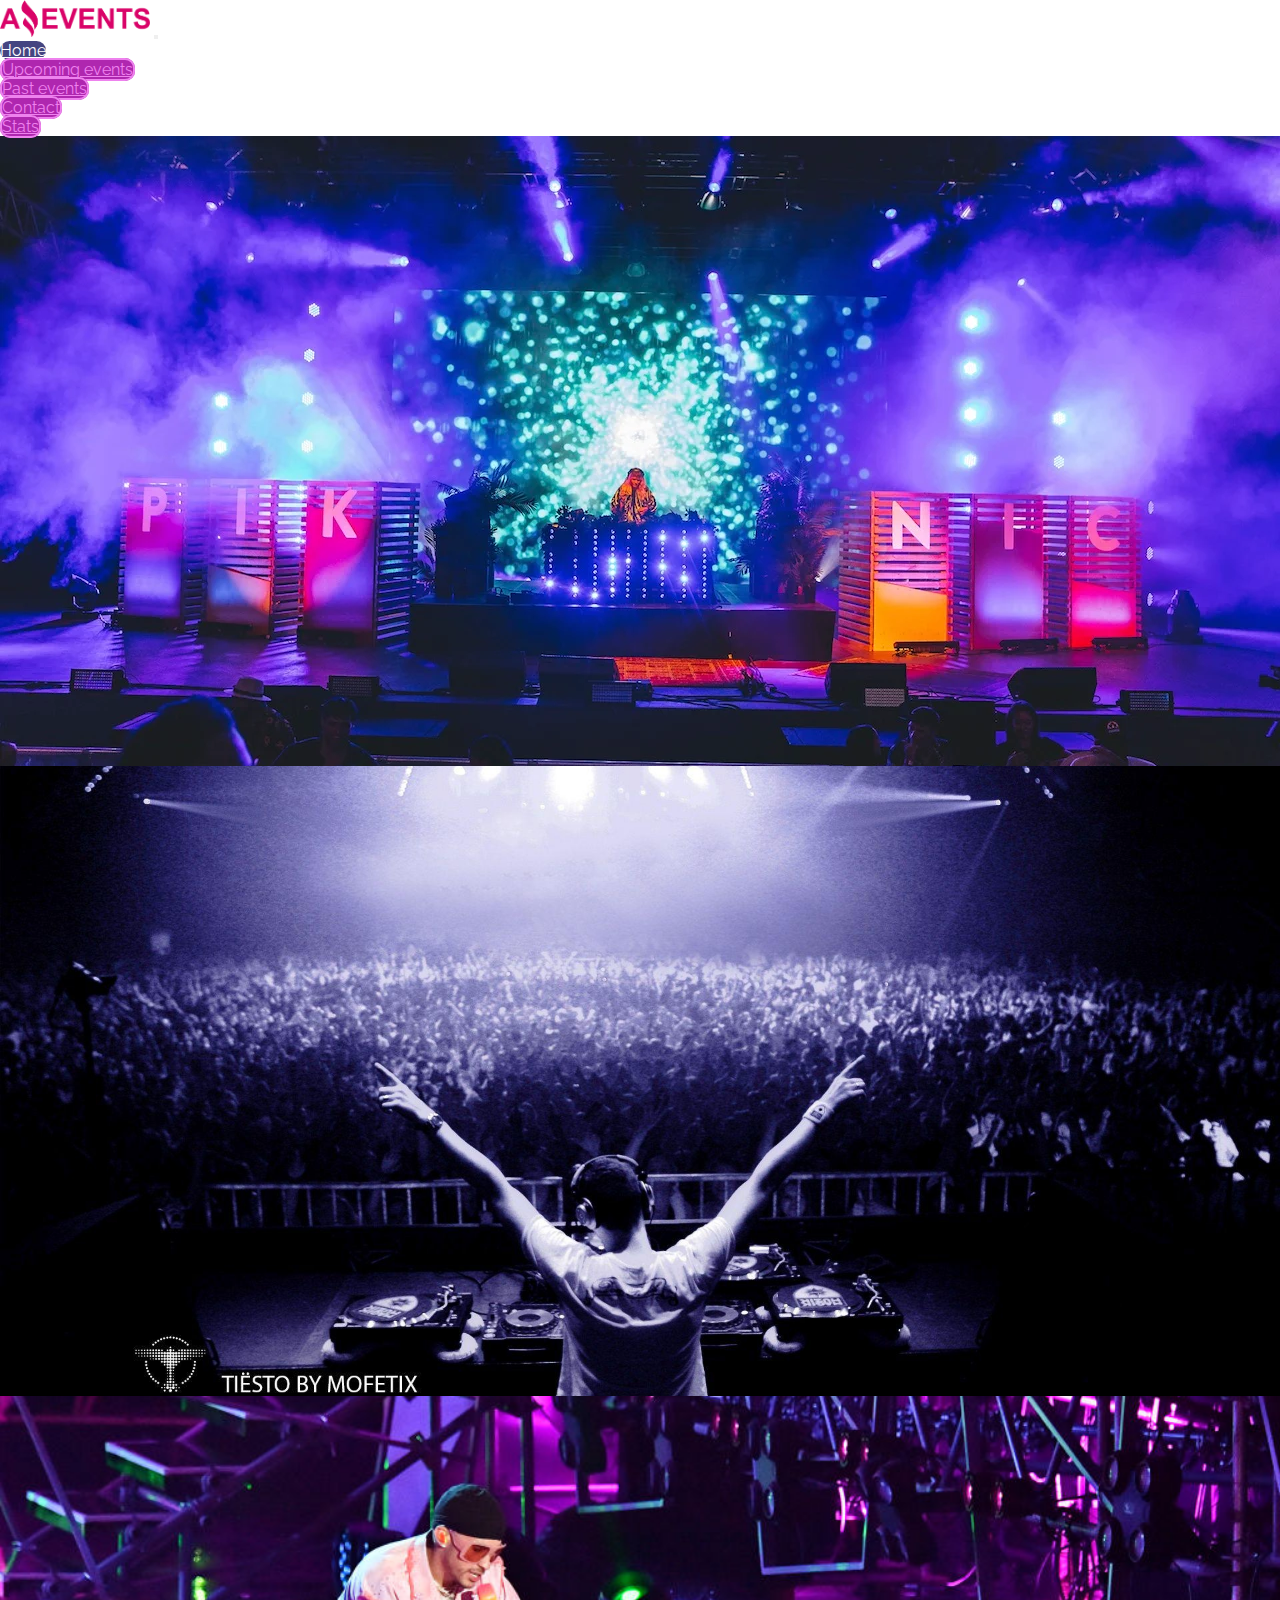
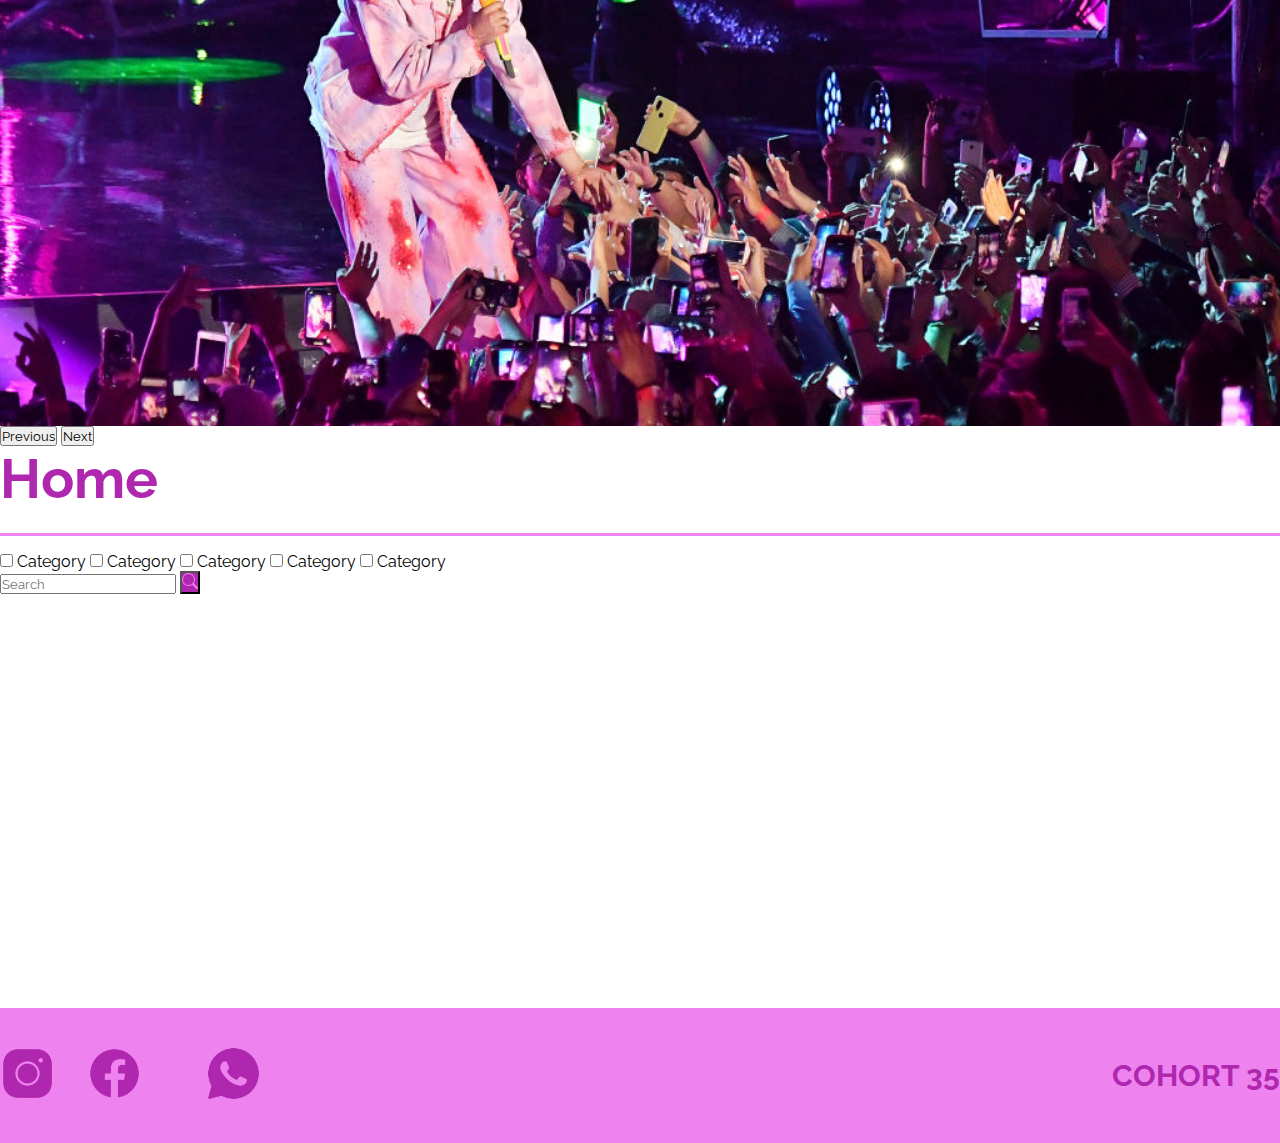
==== index.html @ c7b3ae2e "primercommit" ====
<!DOCTYPE html>
<html lang="en">

<head>
    <meta charset="UTF-8">
    <meta http-equiv="X-UA-Compatible" content="IE=edge">
    <meta name="viewport" content="width=device-width, initial-scale=1.0">
    <title>Amazing Events</title>
    <link rel="stylesheet" href="style.css">
    <link rel="shortcut icon" href="./recursos/logo.png" type="image/x-icon">

    <link href="https://cdn.jsdelivr.net/npm/bootstrap@5.2.1/dist/css/bootstrap.min.css" rel="stylesheet"
        integrity="sha384-iYQeCzEYFbKjA/T2uDLTpkwGzCiq6soy8tYaI1GyVh/UjpbCx/TYkiZhlZB6+fzT" crossorigin="anonymous">
    <link rel="preconnect" href="https://fonts.googleapis.com">
    <link rel="preconnect" href="https://fonts.gstatic.com" crossorigin>
    <link
        href="https://fonts.googleapis.com/css2?family=Raleway:ital,wght@0,100;0,200;0,300;0,400;0,500;0,600;0,700;0,800;0,900;1,100;1,200;1,300;1,400;1,500;1,600;1,700;1,800;1,900&display=swap"
        rel="stylesheet">
</head>
<!-------------------------------------EMPIEZA NAV --------------------------------------------------->

<body>
    <header>
        <nav class="navbar navbar-expand-lg p-0 ">
            <div class="colorfondonav container-fluid mt-3">
                <a class="navbar-brand" href="#"><img src="./recursos/logo.png" class="logo flex-grow-1"
                        alt="Logo de la pagina"></a>
                <button class="navbar-toggler" type="button" data-bs-toggle="collapse" data-bs-target="#navbarNav"
                    aria-controls="navbarNav" aria-expanded="false" aria-label="Toggle navigation">
                    <span class="navbar-toggler-icon"></span>
                </button>
                <div class="collapse navbar-collapse d-lg-flex justify-content-end" id="navbarNav">
                    <ul class="navbar-nav d-flex align-items-center">
                        <li class="nav-item px-3 fw-bold fs-5">
                            <a class="enlacenav homenav nav-link" aria-current="page" href="#">Home</a>
                        </li>
                        <li class="nav-item px-3 fw-bold fs-5">
                            <a class="enlacenav nav-link" aria-current="page" href="upcoming-events.html">Upcoming
                                events</a>
                        </li>
                        <li class="nav-item px-3 fw-bold fs-5">
                            <a class="enlacenav nav-link" aria-current="page" href="past-events.html">Past events</a>
                        </li>
                        <li class="nav-item px-3 fw-bold fs-5">
                            <a class="enlacenav nav-link" aria-current="page" href="contact.html">Contact</a>
                        </li>
                        <li class="nav-item px-3 fw-bold fs-5">
                            <a class="enlacenav nav-link" aria-current="page" href="stats.html">Stats</a>
                        </li>
                    </ul>
                </div>
            </div>
        </nav>
    </header>
    <!-------------------------------------EMPIEZA CAROUSEL --------------------------------------------------->
    <div id="carouselExampleControls" class="carousel slide" data-bs-ride="carousel">
        <div class="carousel-inner">
            <div id="primerafotocarou" class="carousel-item">
            </div>
            <div id="segundafotocarou" class="carousel-item">
            </div>
            <div id="tercerafotocarou" class="carousel-item active">
            </div>
        </div>
        <button class="carousel-control-prev" type="button" data-bs-target="#carouselExampleControls"
            data-bs-slide="prev">
            <span class="carousel-control-prev-icon" aria-hidden="true"></span>
            <span class="visually-hidden">Previous</span>
        </button>
        <button class="carousel-control-next" type="button" data-bs-target="#carouselExampleControls"
            data-bs-slide="next">
            <span class="carousel-control-next-icon" aria-hidden="true"></span>
            <span class="visually-hidden">Next</span>
        </button>
    </div>

    <main>
        <div class="titulo">
            <h2 class="text-center mt-4">Home</h2>
        </div>
        <div class="d-flex justify-content-evenly">
            <form>
                <input type="checkbox" name="checkbox">
                <label>Category</label>
                <input class="ms-4" type="checkbox" name="checkbox">
                <label>Category</label>
                <input class="ms-4" type="checkbox" name="checkbox">
                <label>Category</label>
                <input class="ms-4" type="checkbox" name="checkbox">
                <label>Category</label>
                <input class="ms-4" type="checkbox" name="checkbox">
                <label>Category</label>
            </form>
            <form class="d-flex">
                <input class="form-control me-2" type="search" placeholder="Search" aria-label="Search">
                <button class="btn colorboton" type="submit"><svg xmlns="http://www.w3.org/2000/svg" width="16"
                        height="16" fill="currentColor" class="bi bi-search" viewBox="0 0 16 16">
                        <path
                            d="M11.742 10.344a6.5 6.5 0 1 0-1.397 1.398h-.001c.03.04.062.078.098.115l3.85 3.85a1 1 0 0 0 1.415-1.414l-3.85-3.85a1.007 1.007 0 0 0-.115-.1zM12 6.5a5.5 5.5 0 1 1-11 0 5.5 5.5 0 0 1 11 0z" />
                    </svg></button>
            </form>
        </div>
        <!----------------------------------------EMPIEZA CARDS --------------------------------------------------->

        <div id="cartas-home" class=" containercards d-flex align-items-center justify-content-evenly mt-5 mb-5">


        </div>
    </main>
    <footer>
        <div class="redessociales d-flex justify-content-center align-items-center">
            <a href=""><img src="./recursos/logoig (1).png" class="logosredessociales" alt="Logo de instagram"></a>
            <a href=""><img src="./recursos/loguitofacebook.png" class="logosredessociales" alt="Logo de instagram"><a>
            <a href=""><img src="./recursos/logowsp.png" class="logosredessociales" alt="Logo de instagram"></a>
        </div>
        <div class="d-flex justify-content-center align-items-center">
            <p class="textofooter d-flex justify-content-center align-items-center me-5">COHORT 35</p>
        </div>
    </footer>
    <script src="https://cdn.jsdelivr.net/npm/bootstrap@5.2.1/dist/js/bootstrap.bundle.min.js"
        integrity="sha384-u1OknCvxWvY5kfmNBILK2hRnQC3Pr17a+RTT6rIHI7NnikvbZlHgTPOOmMi466C8"
        crossorigin="anonymous"></script>
    <script src="./events.js"></script>
    <script src="./main.js"></script>
</body>


</html>
---- style.css ----
* {
    margin: 0;
    padding: 0;
    box-sizing: border-box;
    font-family: 'Raleway', sans-serif; 
}

.card-title {
    font-weight: bolder;
    text-decoration: underline;
}

h2 {
    color: rgb(175, 39, 175);
    font-weight: bold !important;
    font-size: 55px !important;
}

main {
    min-height: 62.5vh; 
    width: 100%;  
}

.logo {
    width: 150px;
}

header {
    min-height: 15vh;
}
.enlacenav {
    background-color: rgb(175, 39, 175);
    color: violet!important;
    border: solid 2px violet;
    border-radius: 10px;
}

.enlacenav:hover {
    background-color: rgb(82, 7, 82);
    transition-duration: 350ms;
    color: white !important;
}

.homenav {
    background-color: rgb(69, 69, 129);
    color: white !important;
    border: none;
}


.card {
    width: 400px;
    height: 400px;
}

.card:hover {
    transform: scale(1.03);
    transition-duration: 280ms;
    box-shadow: rgba(0, 0, 0, 0.35) 0px 5px 15px;
}

.card img {
    width: 100%;
    height: 200px;
}

.containercards {
    display: flex;
    flex-wrap: wrap;
}

.boton {
    background-color: rgb(175, 39, 175) !important;
    color: violet !important;
    border: 0 !important;
}

.boton:hover {
    background-color: rgb(69, 69, 129) !important;
    color: white !important;
}

.carousel-item {
    height: 70vh;
}

#primerafotocarou {
    background-size: cover;
    background-image: url(./recursos/img-para-carousel3.jpg);
    background-position: center;
    background-repeat: no-repeat;
    object-fit: contain;
}

#segundafotocarou {
    background-image: url(./recursos/carousel-dj.jpg);
    background-size: cover;
    background-position: center;
    background-repeat: no-repeat;
    object-fit: contain;
}

#tercerafotocarou {
    background-image: url(./recursos/img-carousel.jpeg);
    background-size: cover;
    background-position: center;
    background-repeat: no-repeat;
    object-fit: contain;
}

.titulo {
    height: 10vh;
    width: 100%;
    border-bottom: 3px solid violet;
    margin-bottom: 16px;
}

footer {
    width: 100%;
    height: 15vh;
    background-color: violet;
    display: flex;
    align-items: center;
    justify-content: space-between;
}

.logosredessociales {
    width: 55px;
}

.colorboton {
    background-color: rgb(175, 39, 175) !important;
    color: violet !important;    
}

.textofooter {
    font-size: 30px; 
    color: rgb(175, 39, 175);
    font-weight: bold;
} 

.redessociales {
    display: flex;
    align-items: flex-start;
    justify-items: flex-start;
    gap: 32px;
}

.tamañoform {
    width: 350px;
}

.formulariomensaje {
    width: 350px;
    height: 60px;
}

table{
    border: solid 2px black;
    width: 150vh;
}

table tbody tr td {
    border: solid 1px black;
}

.segundacategoria {
    background-color: lightcoral !important;
}

.formularioboton {   
    background-color: rgb(175, 39, 175);
    color: violet;
    border-radius: 50px;
    font-size: 20px;
    font-weight: bold;
}

.formularios {
    font-weight: bold;
}

/* <--------------------------------------------DETAILS-------------------------------------------------------------> */

.containercard1 {
    background-color: rgb(226, 189, 195);
    border: 3px solid purple;
    border-radius: 10px;
    width: 70%;
    display: flex;
    height: 60vh;
    align-items: center;
    justify-items: center;
    text-align: center;
}

.maindos {
    min-height: 62.5vh; 
    display: flex;
    flex-wrap: wrap;
    align-items: center;
    justify-content: center;
    min-height: 70vh;
}

.imagencine  {
    width: 50%;
}

.parrafoytitulo {
    width: 50%;
    margin: 16px;
    font-size: 25px;
}

.tamañoimg {
    width: 425px;
    height: 250px;
    object-fit: cover;
    display: flex;
    margin: 16px;
    border-radius: 25px;
}

.subtitulocards {
    font-weight: bold;
    font-size: 75px !important;
}

@media screen and (max-width: 768px) {
    .logo {
        width: 130px;
    }

    form{
        text-align: center;
        flex-wrap: wrap;
        margin-left: 18px;
    }
    .colorboton {
    margin-right: 32px;
    }
    .card {
        width: 280px;
        height: 280px;
    }
    table {
        width: 70vh;
    }

    .containercard1 {
        border-radius: 10px;
        width: 65%;
        height: 50vh;
    }

    .tamañoimg {
        width: 220px;
        height: 190px;
}
.subtitulocards {
    font-weight: bold;
    font-size: 30px !important;
}
.parrafoytitulo {
    font-size: 16px;
}
}
@media screen and (max-width: 425px) {
    .logo {
        width: 85px;
    }

    .card {
        gap:2rem;
        flex-wrap: wrap;
        width: 250px;
        height: 190px;
    }
    footer {
        text-align: center;
    }
    .textofooter {
        font-size: 20px;
    }
    .logosredessociales {
        width: 35px;
        margin-left: 16px;
    }
    table {
        width: 45vh;
    }
    th td {
        font-size: 10px;
    }
    .containercard1 {
        margin-bottom: 20px;
        flex-direction: column;
        align-items: center;
        border-radius: 10px;
        width: 50%;
        height: 70vh;
    }

    .tamañoimg {
        margin-left: -10px;
        width: 130px;
        height: 110px;
}
.subtitulocards {
    text-align: center;
    font-weight: bold;
    font-size: 16px !important;
}
.parrafoytitulo {
    font-size: 12px;
}
}
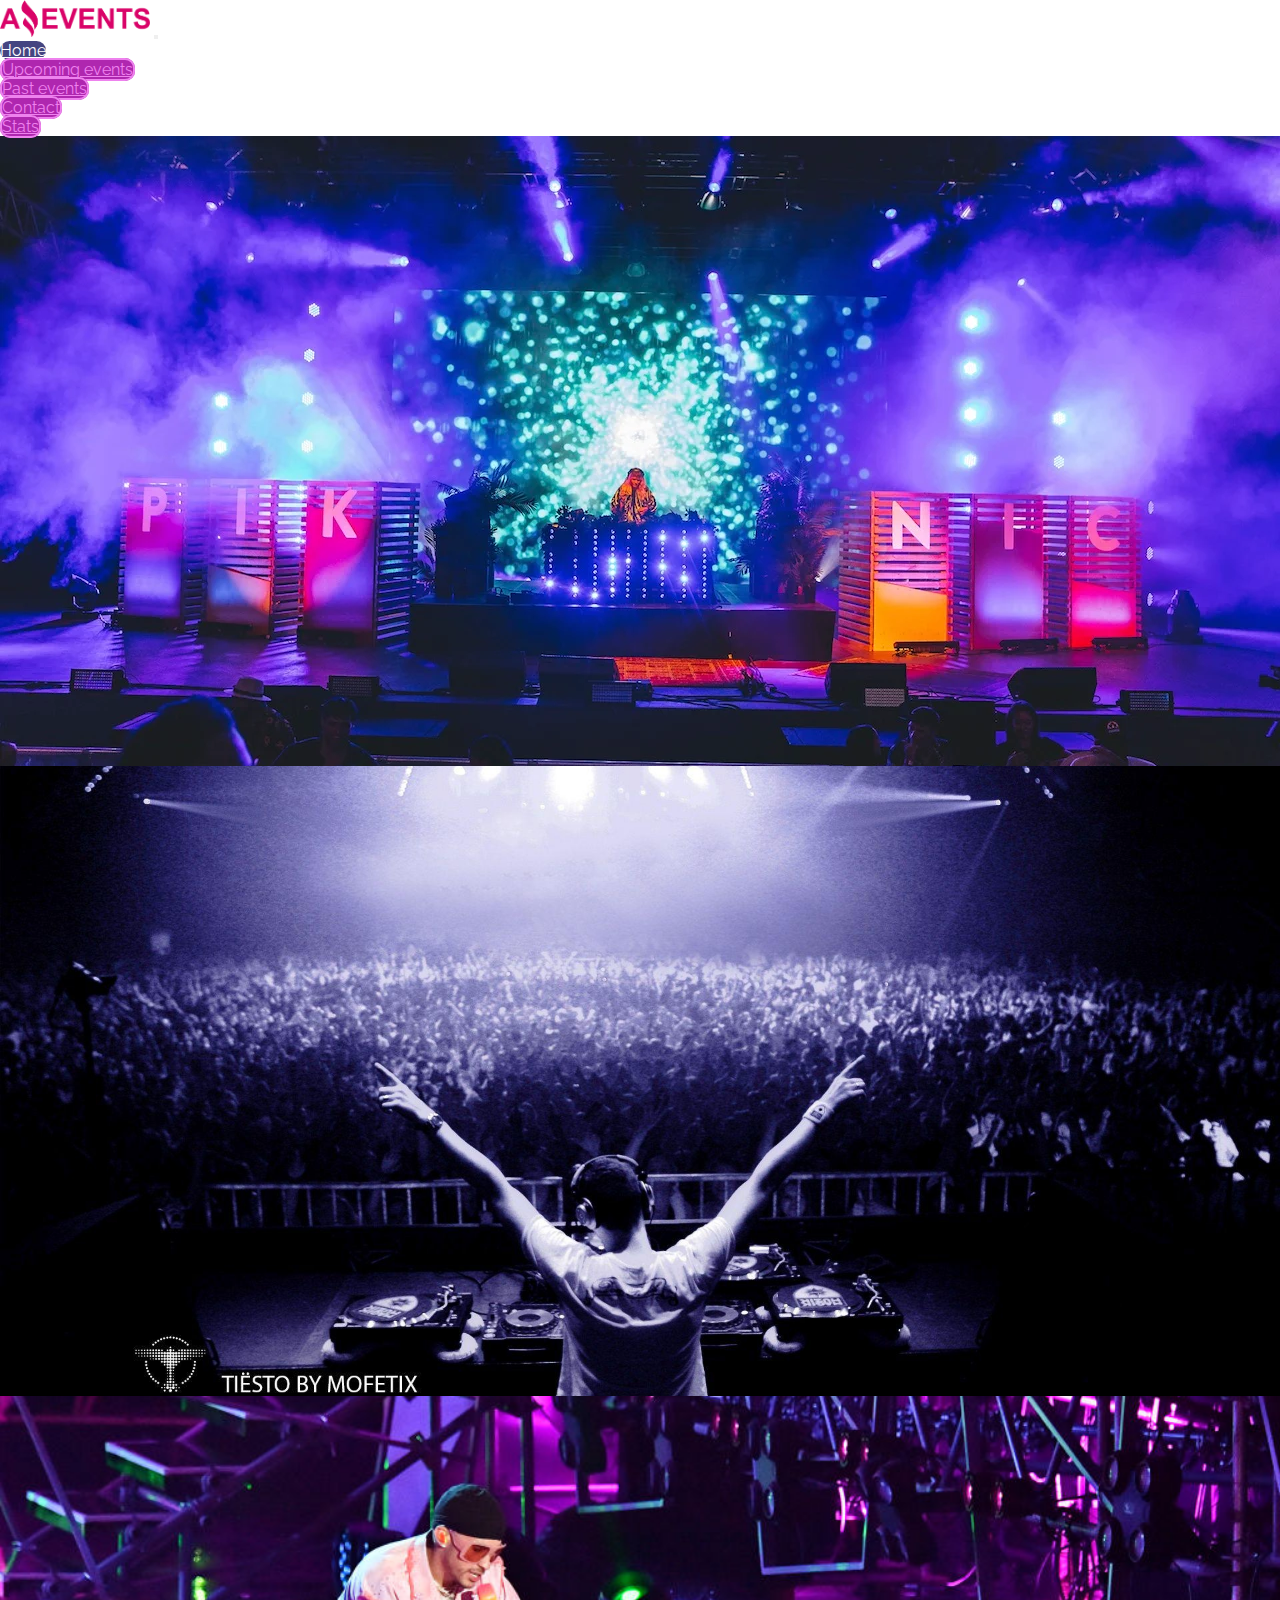
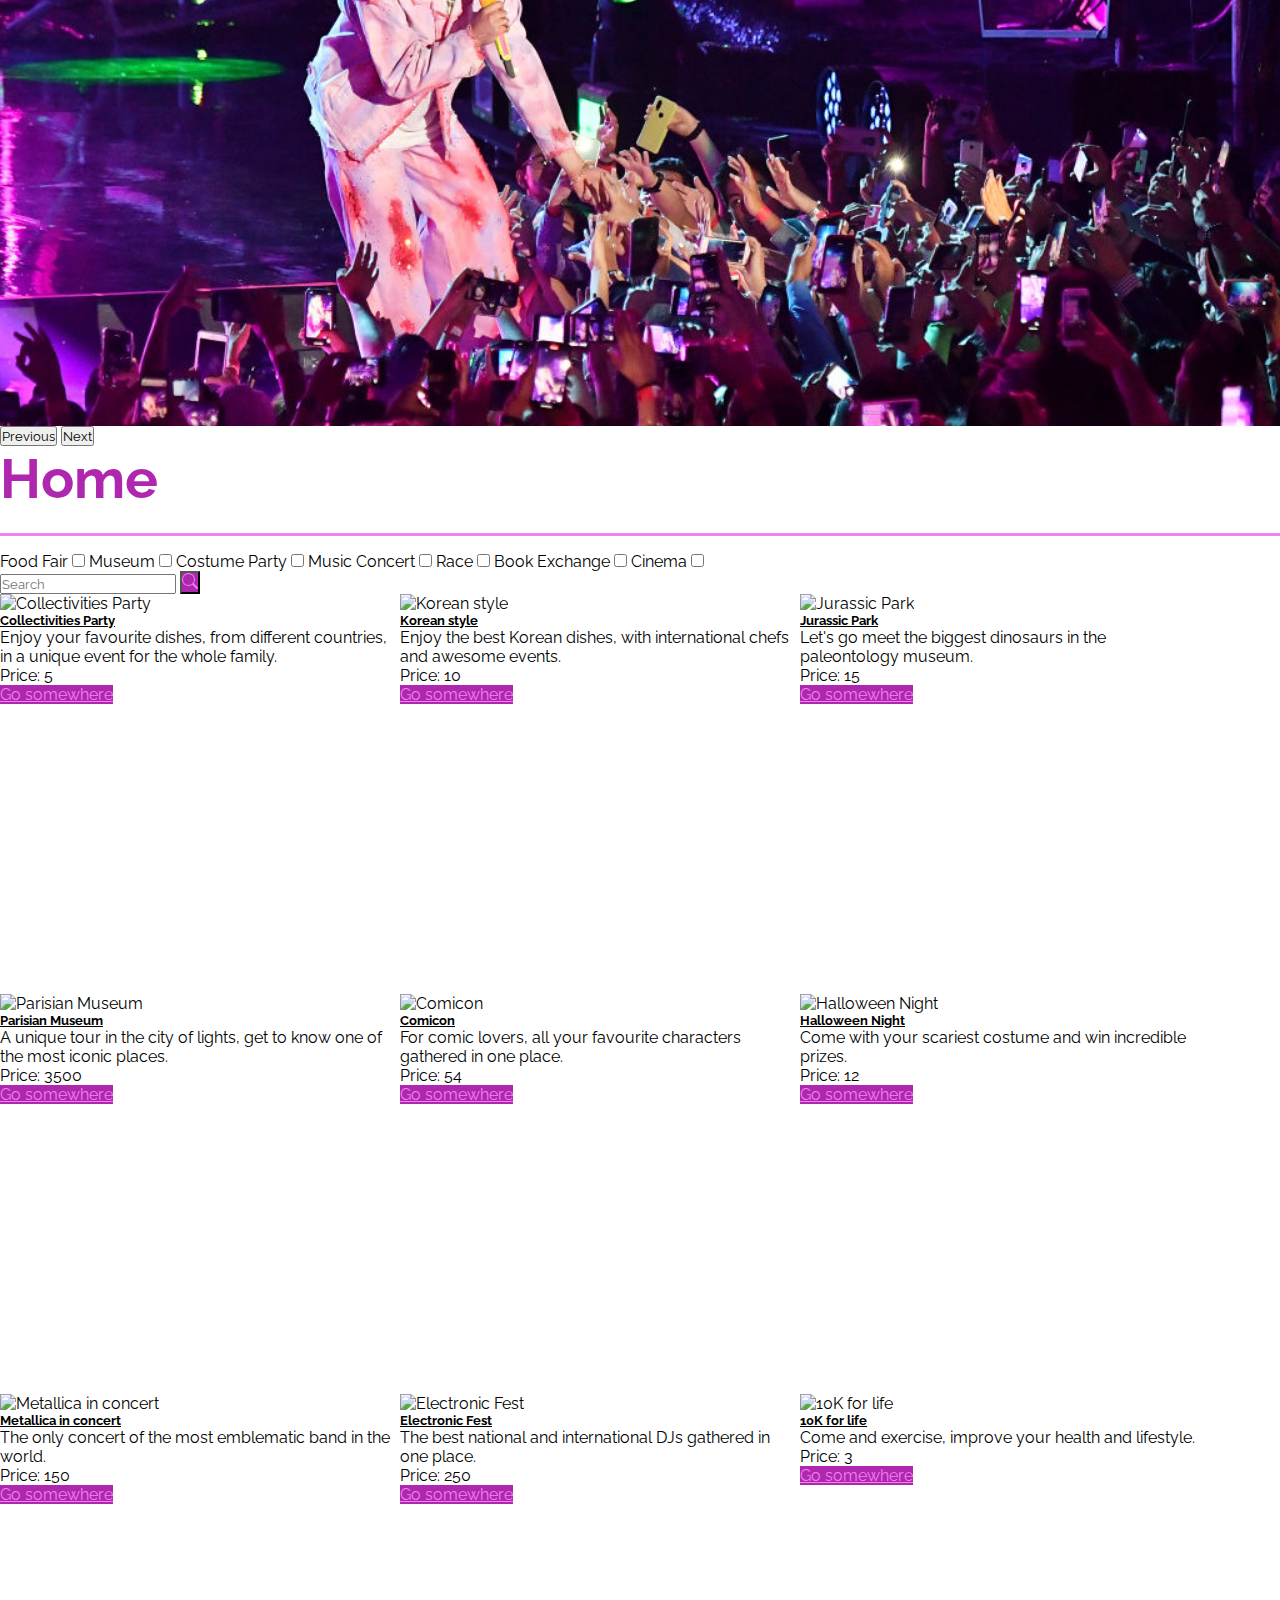
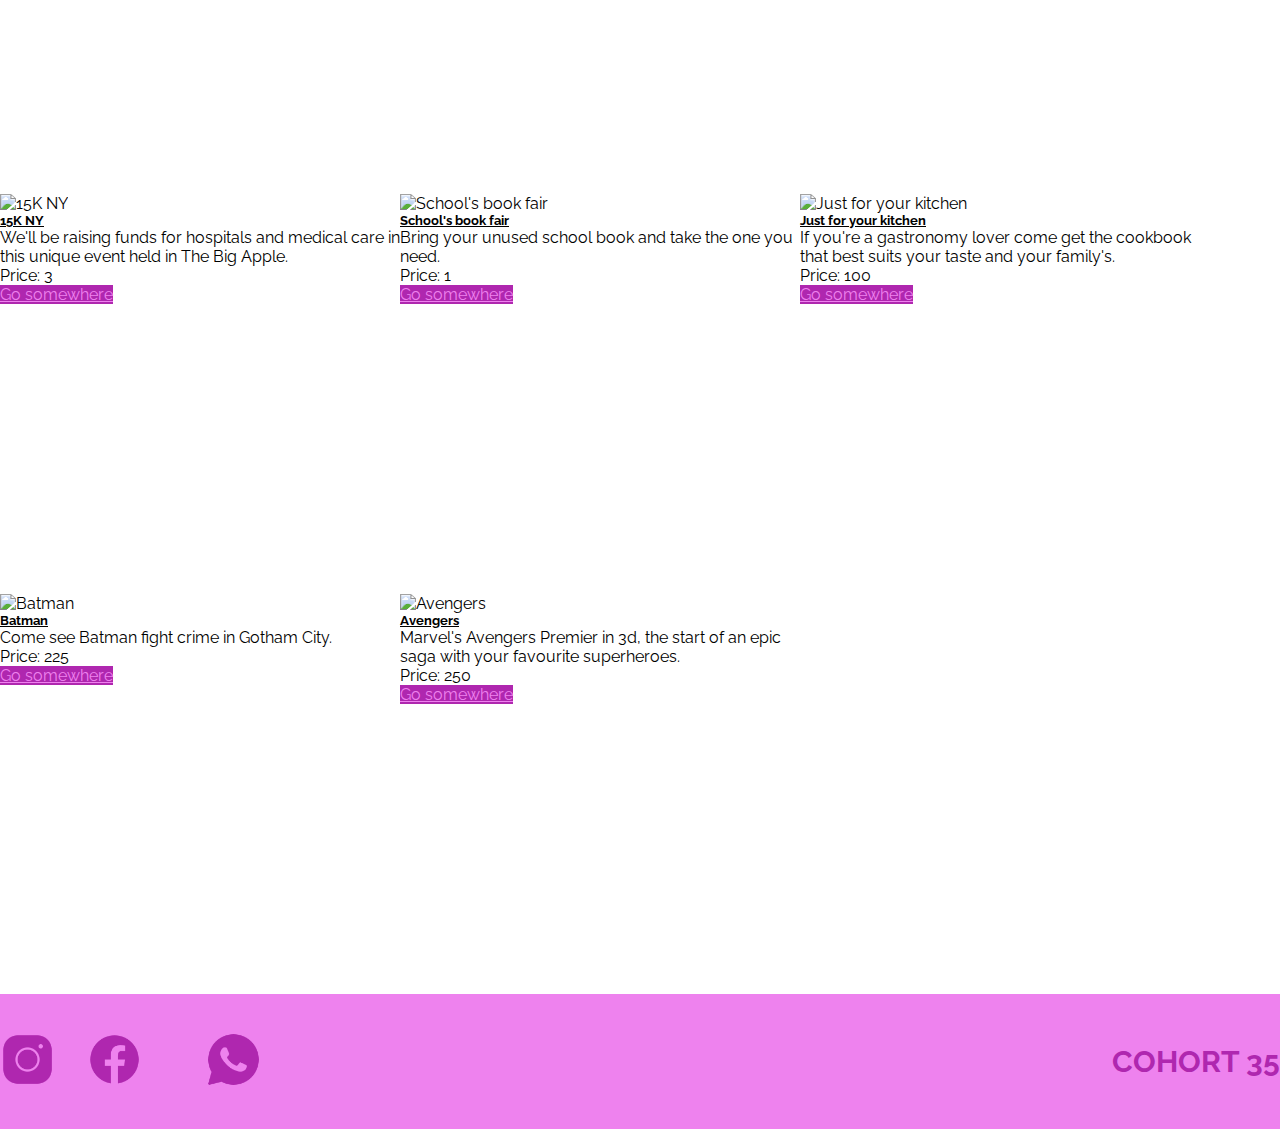
==== commit 4883592d: "filtrarcheckbox" ====
--- a/index.html
+++ b/index.html
@@ -79,17 +79,7 @@
             <h2 class="text-center mt-4">Home</h2>
         </div>
         <div class="d-flex justify-content-evenly">
-            <form>
-                <input type="checkbox" name="checkbox">
-                <label>Category</label>
-                <input class="ms-4" type="checkbox" name="checkbox">
-                <label>Category</label>
-                <input class="ms-4" type="checkbox" name="checkbox">
-                <label>Category</label>
-                <input class="ms-4" type="checkbox" name="checkbox">
-                <label>Category</label>
-                <input class="ms-4" type="checkbox" name="checkbox">
-                <label>Category</label>
+            <form id="checkboxDeForm" class="checkboxmedia">
             </form>
             <form class="d-flex">
                 <input class="form-control me-2" type="search" placeholder="Search" aria-label="Search">
--- a/style.css
+++ b/style.css
@@ -148,6 +148,8 @@
 
 .tamañoform {
     width: 350px;
+    border: solid 3px;
+    border-color: rgb(175, 39, 175) !important;
 }
 
 .formulariomensaje {
@@ -164,9 +166,14 @@
     border: solid 1px black;
 }
 
+.tablastr {
+    background-color: rgb(175, 39, 175);
+}
+
 .segundacategoria {
-    background-color: lightcoral !important;
-}
+    background-color: violet !important;
+}
+
 
 .formularioboton {   
     background-color: rgb(175, 39, 175);
@@ -227,7 +234,14 @@
     font-size: 75px !important;
 }
 
+@media screen and (max-width: 748px){
+    .checkboxmedia {
+        display: none;
+    }
+}
+
 @media screen and (max-width: 768px) {
+
     .logo {
         width: 130px;
     }
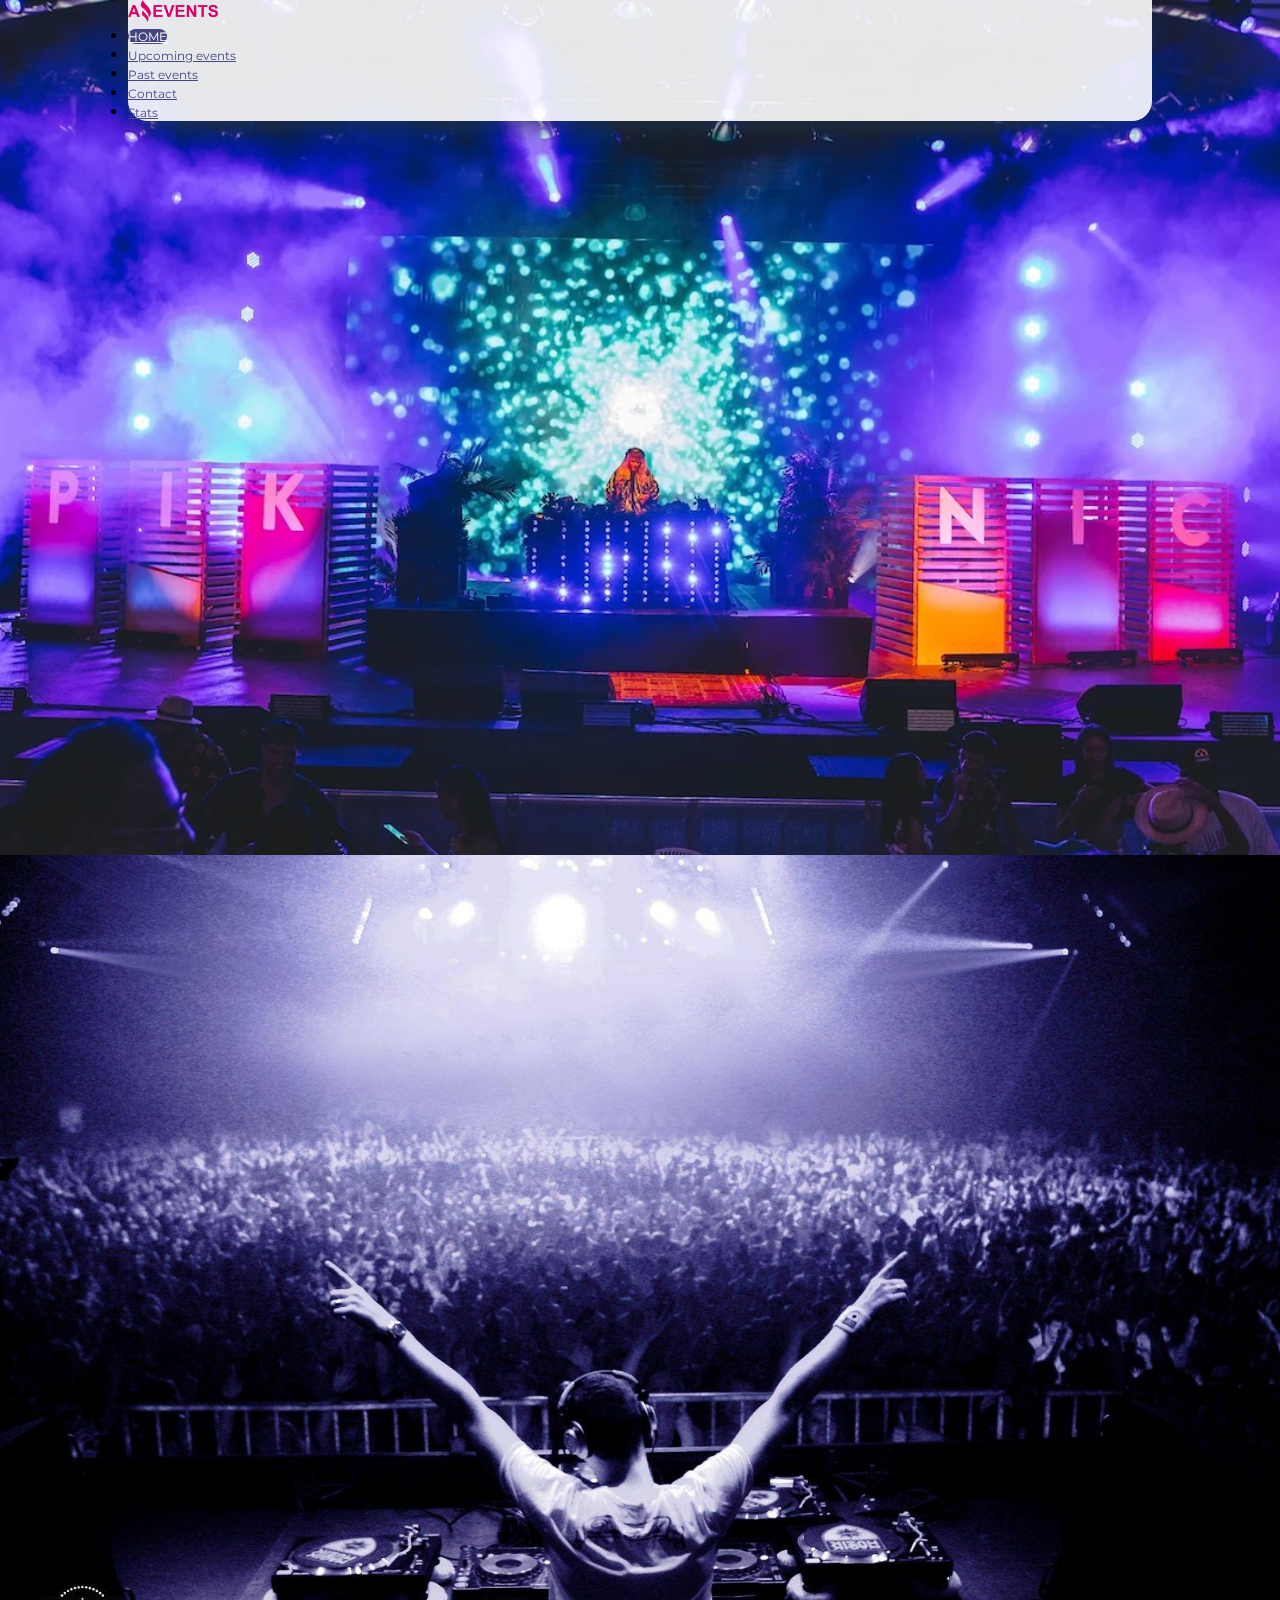
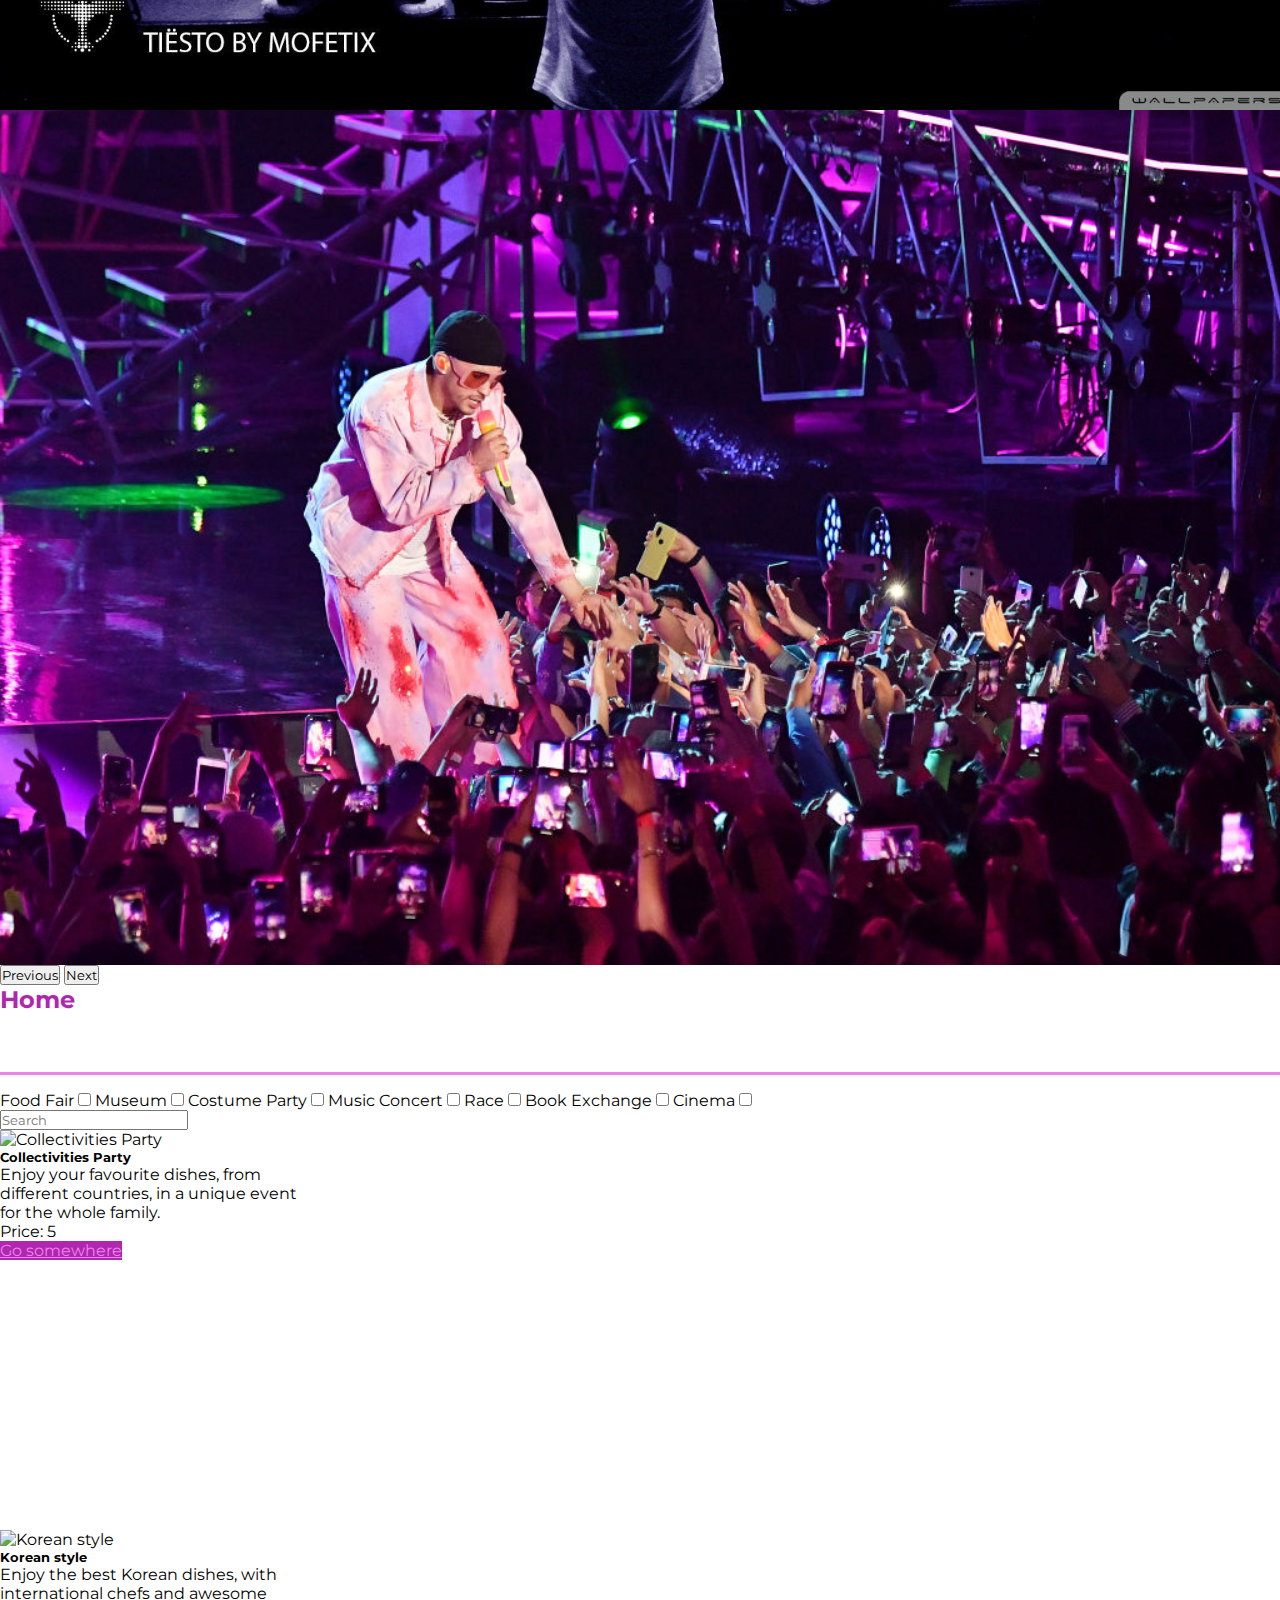
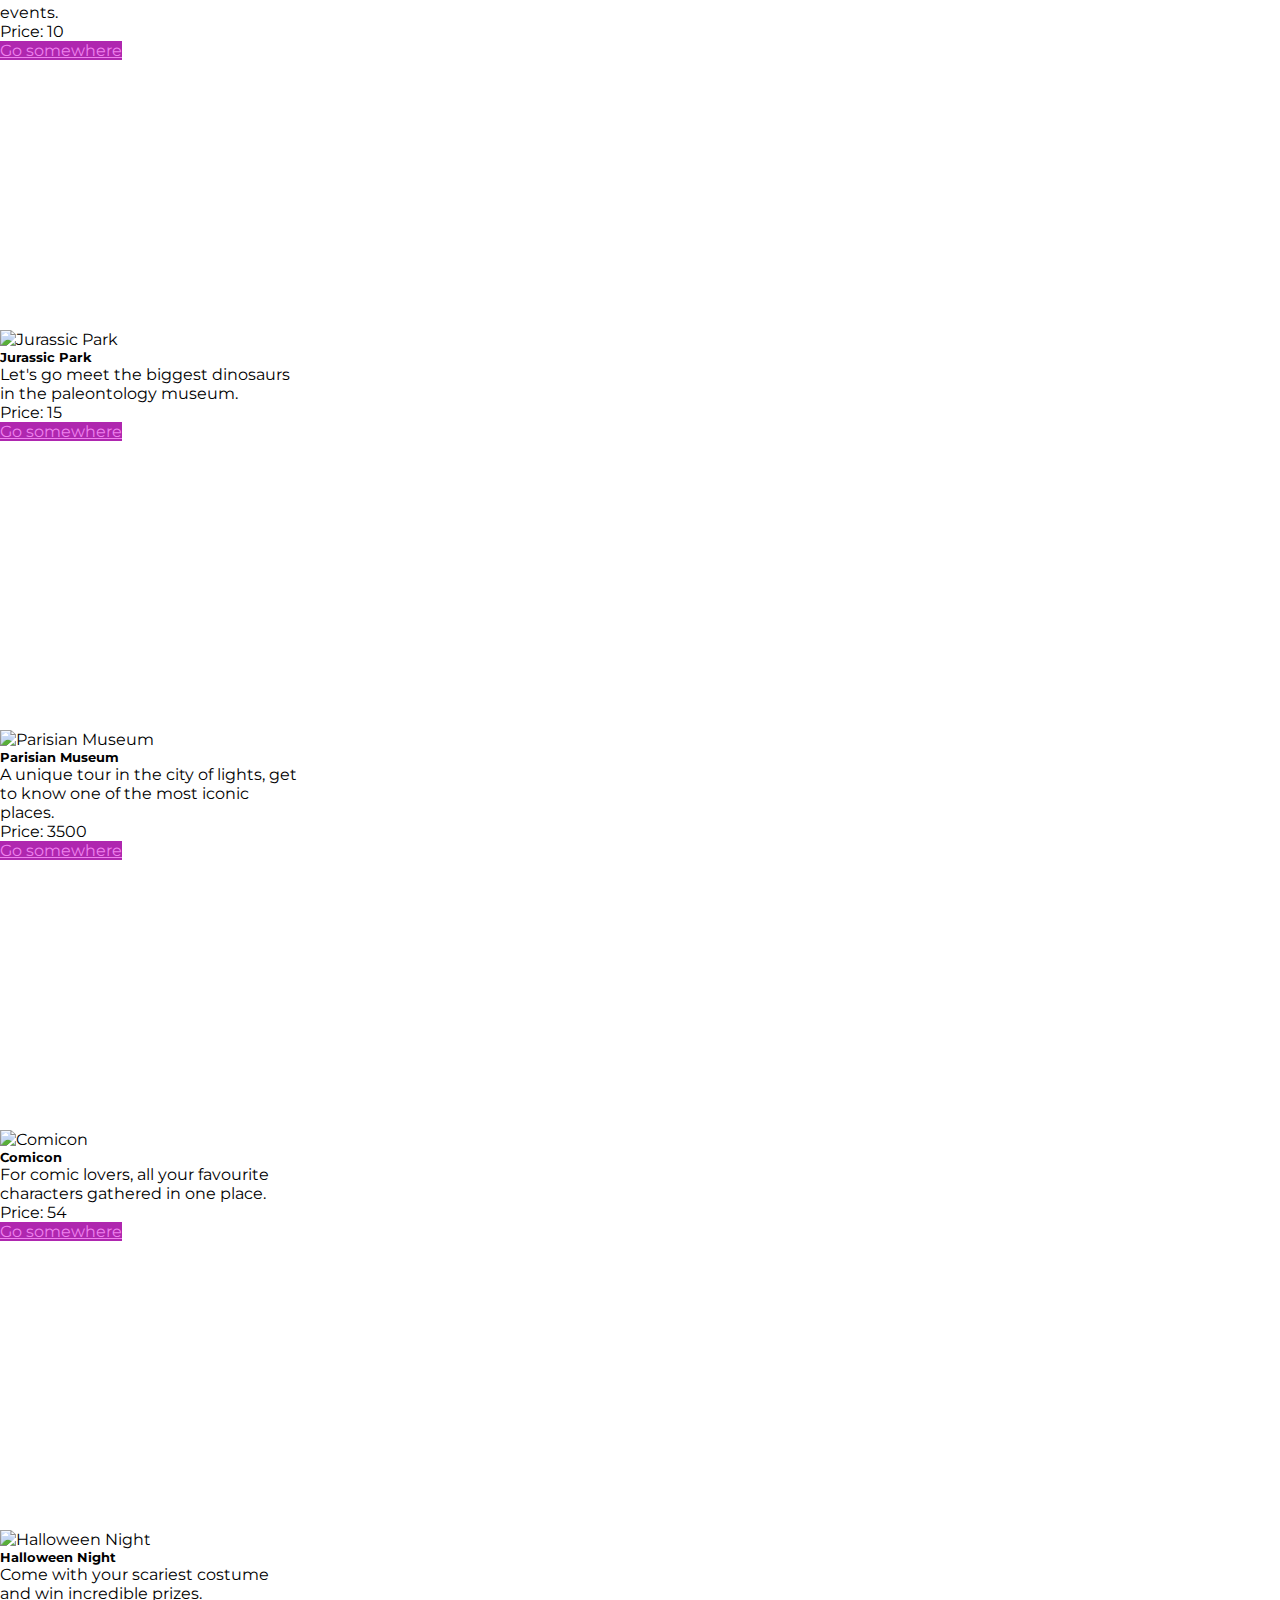
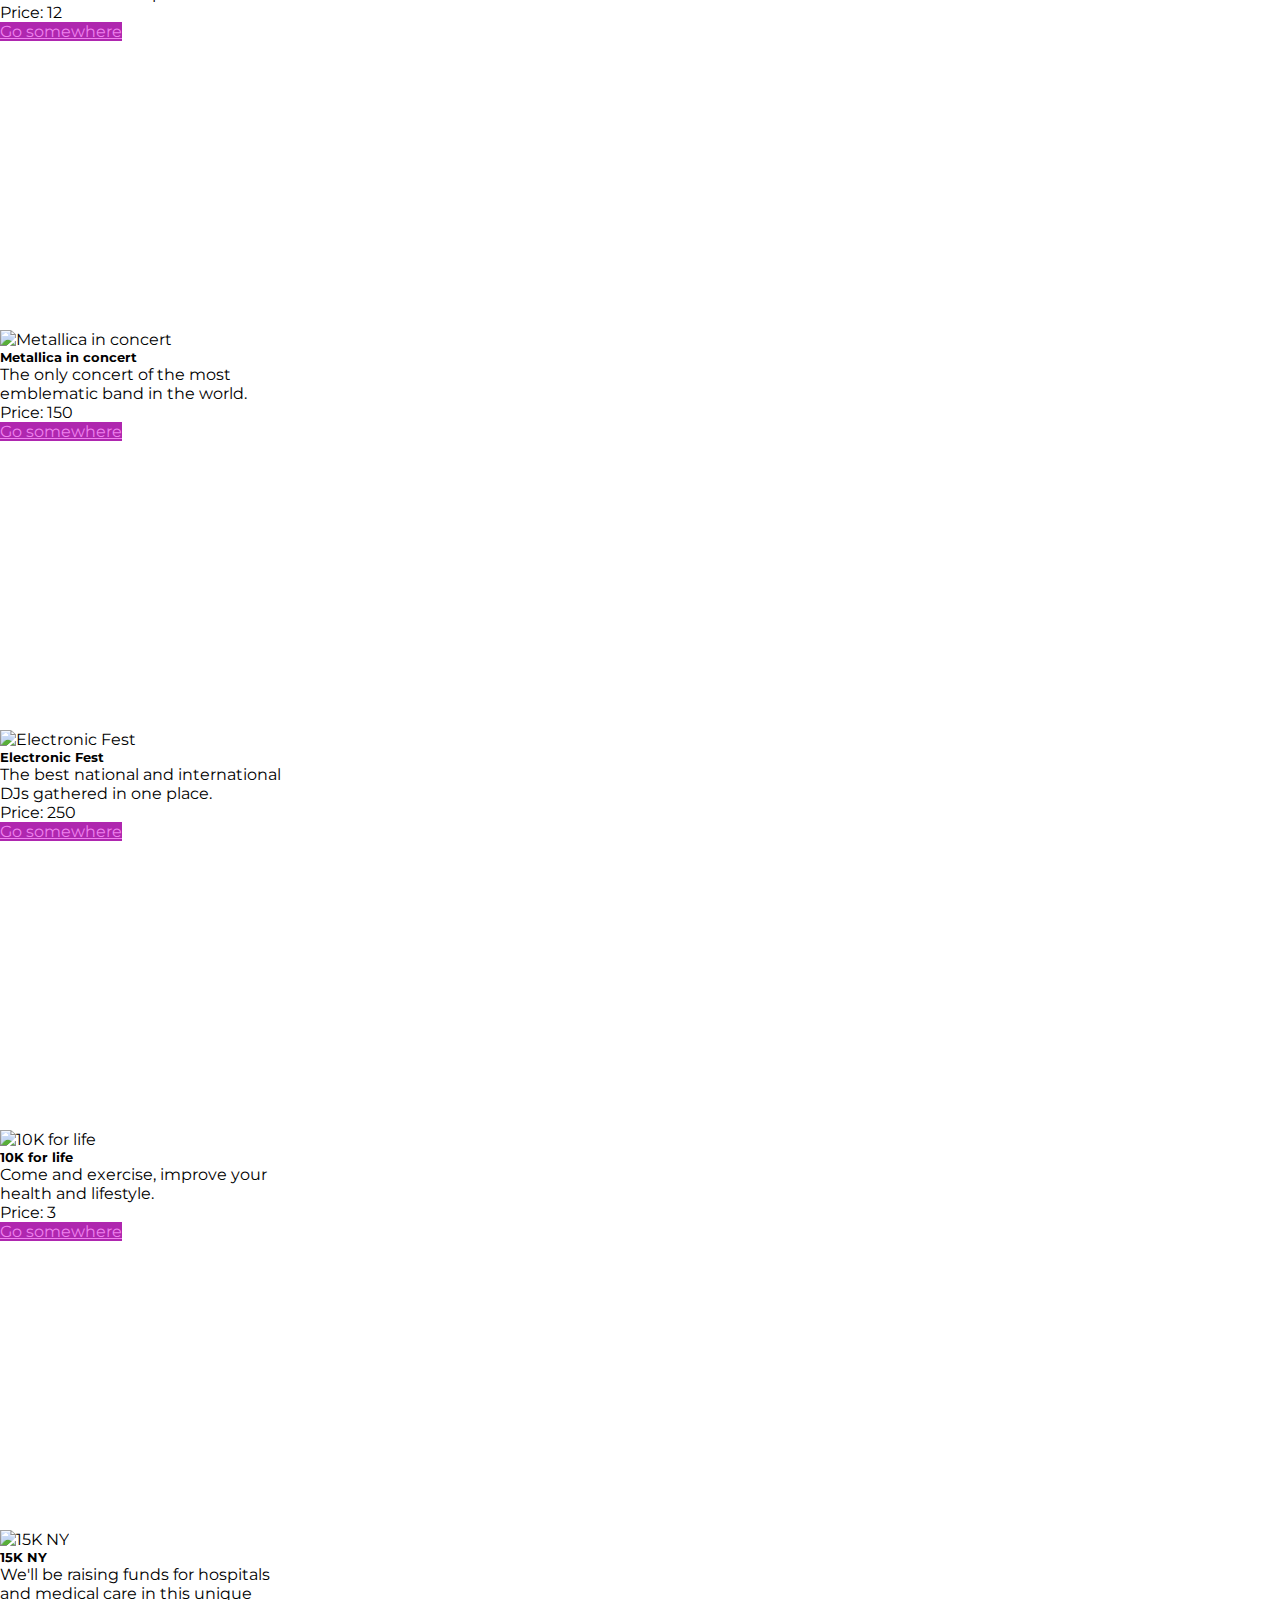
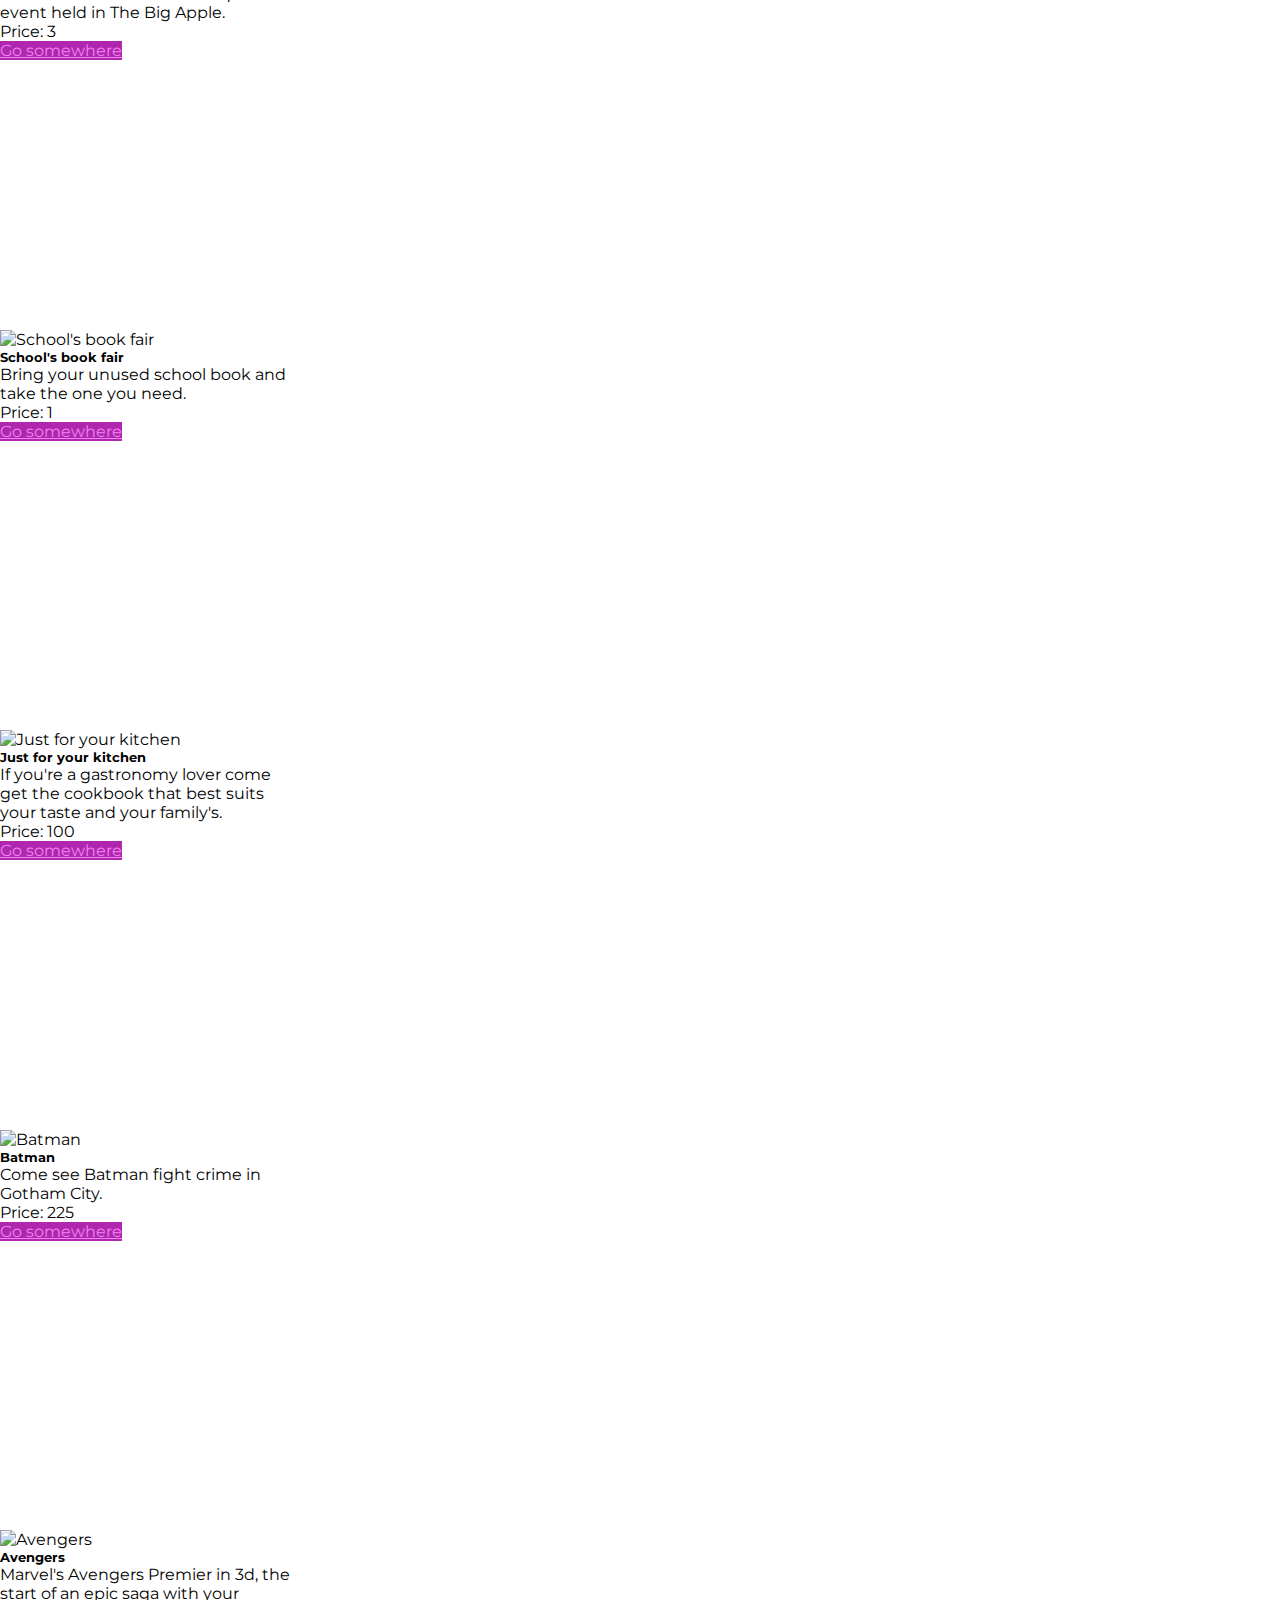
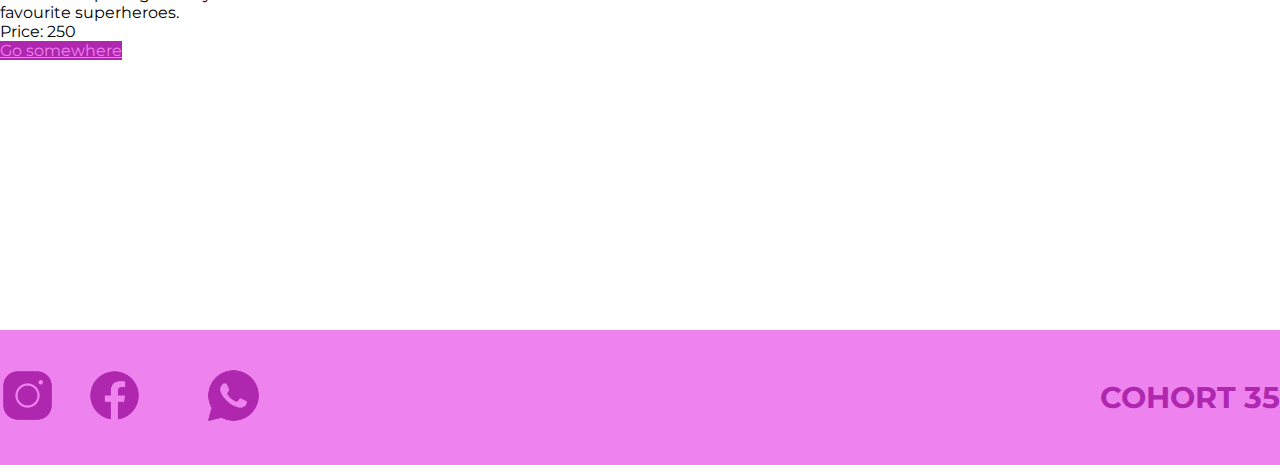
==== commit 4a9ce5da: "filtradoPorTexto" ====
--- a/index.html
+++ b/index.html
@@ -11,18 +11,16 @@
 
     <link href="https://cdn.jsdelivr.net/npm/bootstrap@5.2.1/dist/css/bootstrap.min.css" rel="stylesheet"
         integrity="sha384-iYQeCzEYFbKjA/T2uDLTpkwGzCiq6soy8tYaI1GyVh/UjpbCx/TYkiZhlZB6+fzT" crossorigin="anonymous">
-    <link rel="preconnect" href="https://fonts.googleapis.com">
-    <link rel="preconnect" href="https://fonts.gstatic.com" crossorigin>
-    <link
-        href="https://fonts.googleapis.com/css2?family=Raleway:ital,wght@0,100;0,200;0,300;0,400;0,500;0,600;0,700;0,800;0,900;1,100;1,200;1,300;1,400;1,500;1,600;1,700;1,800;1,900&display=swap"
-        rel="stylesheet">
+        <link rel="preconnect" href="https://fonts.googleapis.com">
+<link rel="preconnect" href="https://fonts.gstatic.com" crossorigin>
+<link href="https://fonts.googleapis.com/css2?family=Montserrat:ital,wght@0,100;0,200;0,300;0,400;0,500;0,600;0,700;0,800;0,900;1,100;1,200;1,300;1,400;1,500;1,600;1,700;1,800;1,900&display=swap" rel="stylesheet">
 </head>
 <!-------------------------------------EMPIEZA NAV --------------------------------------------------->
 
 <body>
     <header>
         <nav class="navbar navbar-expand-lg p-0 ">
-            <div class="colorfondonav container-fluid mt-3">
+            <div class="colorfondonav container-fluid my-3 d-flex justify-content-center ">
                 <a class="navbar-brand" href="#"><img src="./recursos/logo.png" class="logo flex-grow-1"
                         alt="Logo de la pagina"></a>
                 <button class="navbar-toggler" type="button" data-bs-toggle="collapse" data-bs-target="#navbarNav"
@@ -32,7 +30,7 @@
                 <div class="collapse navbar-collapse d-lg-flex justify-content-end" id="navbarNav">
                     <ul class="navbar-nav d-flex align-items-center">
                         <li class="nav-item px-3 fw-bold fs-5">
-                            <a class="enlacenav homenav nav-link" aria-current="page" href="#">Home</a>
+                            <a class="enlacenav homenav nav-link" aria-current="page" href="#">HOME</a>
                         </li>
                         <li class="nav-item px-3 fw-bold fs-5">
                             <a class="enlacenav nav-link" aria-current="page" href="upcoming-events.html">Upcoming
@@ -82,17 +80,12 @@
             <form id="checkboxDeForm" class="checkboxmedia">
             </form>
             <form class="d-flex">
-                <input class="form-control me-2" type="search" placeholder="Search" aria-label="Search">
-                <button class="btn colorboton" type="submit"><svg xmlns="http://www.w3.org/2000/svg" width="16"
-                        height="16" fill="currentColor" class="bi bi-search" viewBox="0 0 16 16">
-                        <path
-                            d="M11.742 10.344a6.5 6.5 0 1 0-1.397 1.398h-.001c.03.04.062.078.098.115l3.85 3.85a1 1 0 0 0 1.415-1.414l-3.85-3.85a1.007 1.007 0 0 0-.115-.1zM12 6.5a5.5 5.5 0 1 1-11 0 5.5 5.5 0 0 1 11 0z" />
-                    </svg></button>
+                <input id="enviarInfo" class="form-control me-2" type="search" placeholder="Search" aria-label="Search">
             </form>
         </div>
         <!----------------------------------------EMPIEZA CARDS --------------------------------------------------->
 
-        <div id="cartas-home" class=" containercards d-flex align-items-center justify-content-evenly mt-5 mb-5">
+        <div id="cartas-home" class=" containercards d-flex align-items-center my-5 justify-content-center flex-wrap">
 
 
         </div>
@@ -101,7 +94,7 @@
         <div class="redessociales d-flex justify-content-center align-items-center">
             <a href=""><img src="./recursos/logoig (1).png" class="logosredessociales" alt="Logo de instagram"></a>
             <a href=""><img src="./recursos/loguitofacebook.png" class="logosredessociales" alt="Logo de instagram"><a>
-            <a href=""><img src="./recursos/logowsp.png" class="logosredessociales" alt="Logo de instagram"></a>
+                    <a href=""><img src="./recursos/logowsp.png" class="logosredessociales" alt="Logo de instagram"></a>
         </div>
         <div class="d-flex justify-content-center align-items-center">
             <p class="textofooter d-flex justify-content-center align-items-center me-5">COHORT 35</p>
--- a/style.css
+++ b/style.css
@@ -2,18 +2,16 @@
     margin: 0;
     padding: 0;
     box-sizing: border-box;
-    font-family: 'Raleway', sans-serif; 
+    font-family: 'Montserrat', sans-serif;
 }
 
 .card-title {
     font-weight: bolder;
-    text-decoration: underline;
 }
 
 h2 {
     color: rgb(175, 39, 175);
     font-weight: bold !important;
-    font-size: 55px !important;
 }
 
 main {
@@ -22,23 +20,36 @@
 }
 
 .logo {
-    width: 150px;
+    width: 90px;
 }
 
 header {
-    min-height: 15vh;
-}
+    display: flex;
+    justify-content: center;
+    align-items: center;
+}
+
+nav {
+    min-height: 10vh;
+    position: fixed !important;
+    z-index: 100;
+    width: 80%;
+    background-color: rgba(255, 255, 255, 0.897) !important;
+    box-shadow: rgb(38, 57, 77) 0px 10px 30px -10px;
+    border-radius: 0px 0px 20px 20px;
+    top: 0px;
+}
+
+
 .enlacenav {
-    background-color: rgb(175, 39, 175);
-    color: violet!important;
-    border: solid 2px violet;
+    color: rgb(69, 69, 129)!important;
     border-radius: 10px;
+    font-size: 12px !important;
 }
 
 .enlacenav:hover {
-    background-color: rgb(82, 7, 82);
     transition-duration: 350ms;
-    color: white !important;
+    color: rgb(82, 7, 82) !important;
 }
 
 .homenav {
@@ -49,8 +60,8 @@
 
 
 .card {
-    width: 400px;
-    height: 400px;
+    width: 300px !important;
+    height: 400px !important;
 }
 
 .card:hover {
@@ -64,11 +75,6 @@
     height: 200px;
 }
 
-.containercards {
-    display: flex;
-    flex-wrap: wrap;
-}
-
 .boton {
     background-color: rgb(175, 39, 175) !important;
     color: violet !important;
@@ -81,7 +87,7 @@
 }
 
 .carousel-item {
-    height: 70vh;
+    height: 95vh;
 }
 
 #primerafotocarou {
@@ -280,53 +286,3 @@
     font-size: 16px;
 }
 }
-@media screen and (max-width: 425px) {
-    .logo {
-        width: 85px;
-    }
-
-    .card {
-        gap:2rem;
-        flex-wrap: wrap;
-        width: 250px;
-        height: 190px;
-    }
-    footer {
-        text-align: center;
-    }
-    .textofooter {
-        font-size: 20px;
-    }
-    .logosredessociales {
-        width: 35px;
-        margin-left: 16px;
-    }
-    table {
-        width: 45vh;
-    }
-    th td {
-        font-size: 10px;
-    }
-    .containercard1 {
-        margin-bottom: 20px;
-        flex-direction: column;
-        align-items: center;
-        border-radius: 10px;
-        width: 50%;
-        height: 70vh;
-    }
-
-    .tamañoimg {
-        margin-left: -10px;
-        width: 130px;
-        height: 110px;
-}
-.subtitulocards {
-    text-align: center;
-    font-weight: bold;
-    font-size: 16px !important;
-}
-.parrafoytitulo {
-    font-size: 12px;
-}
-}
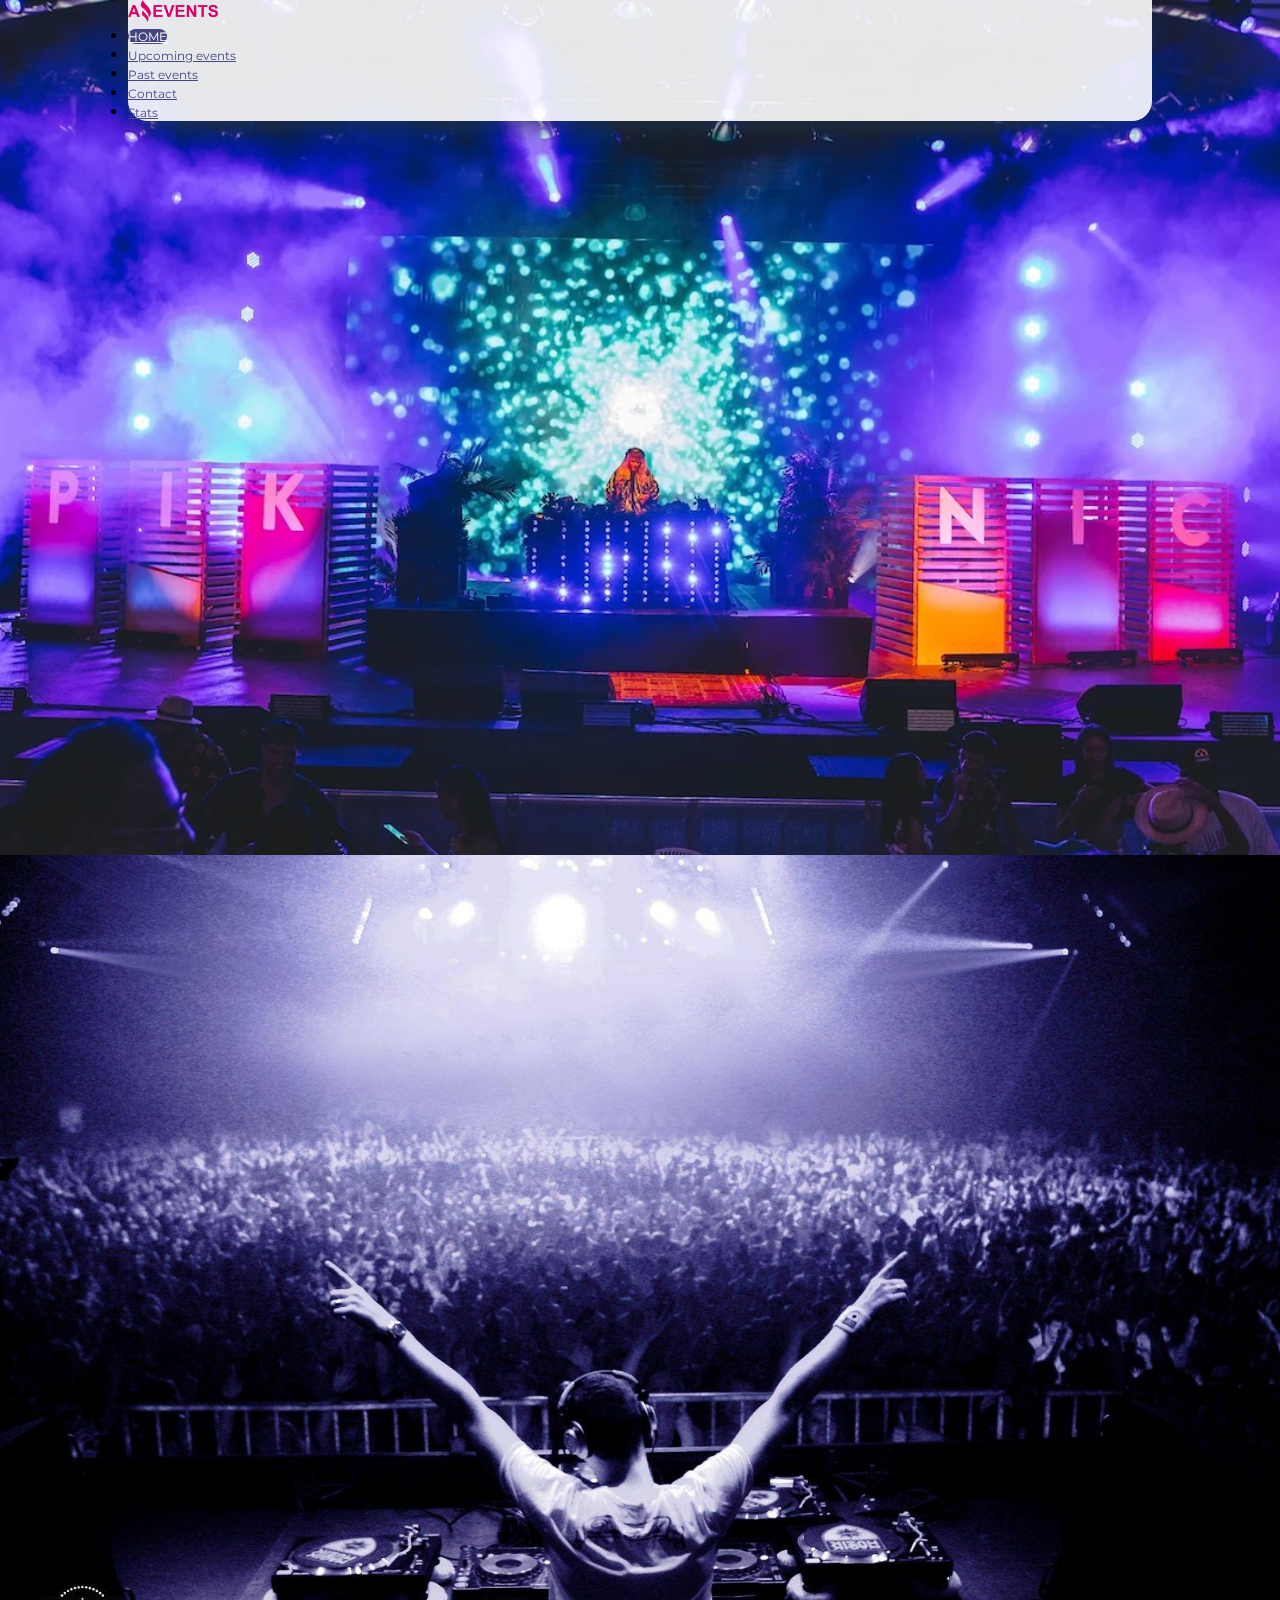
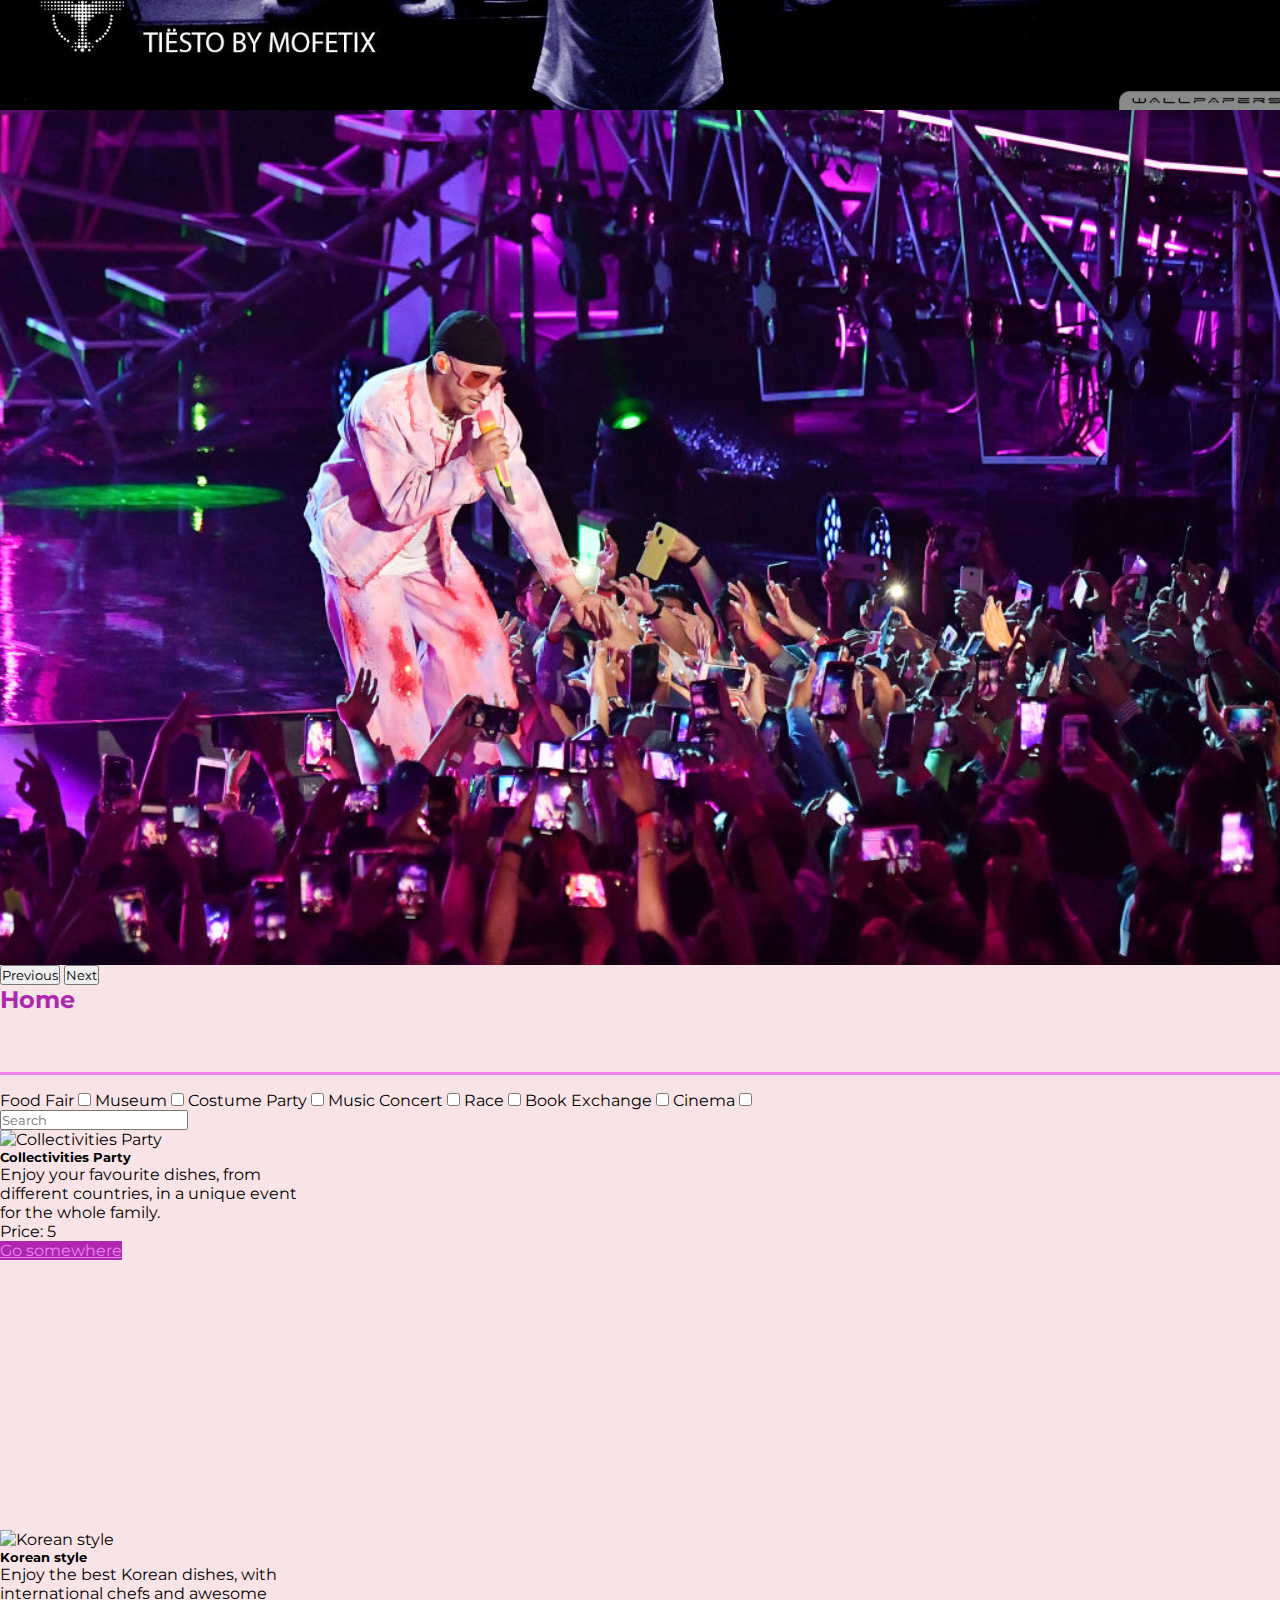
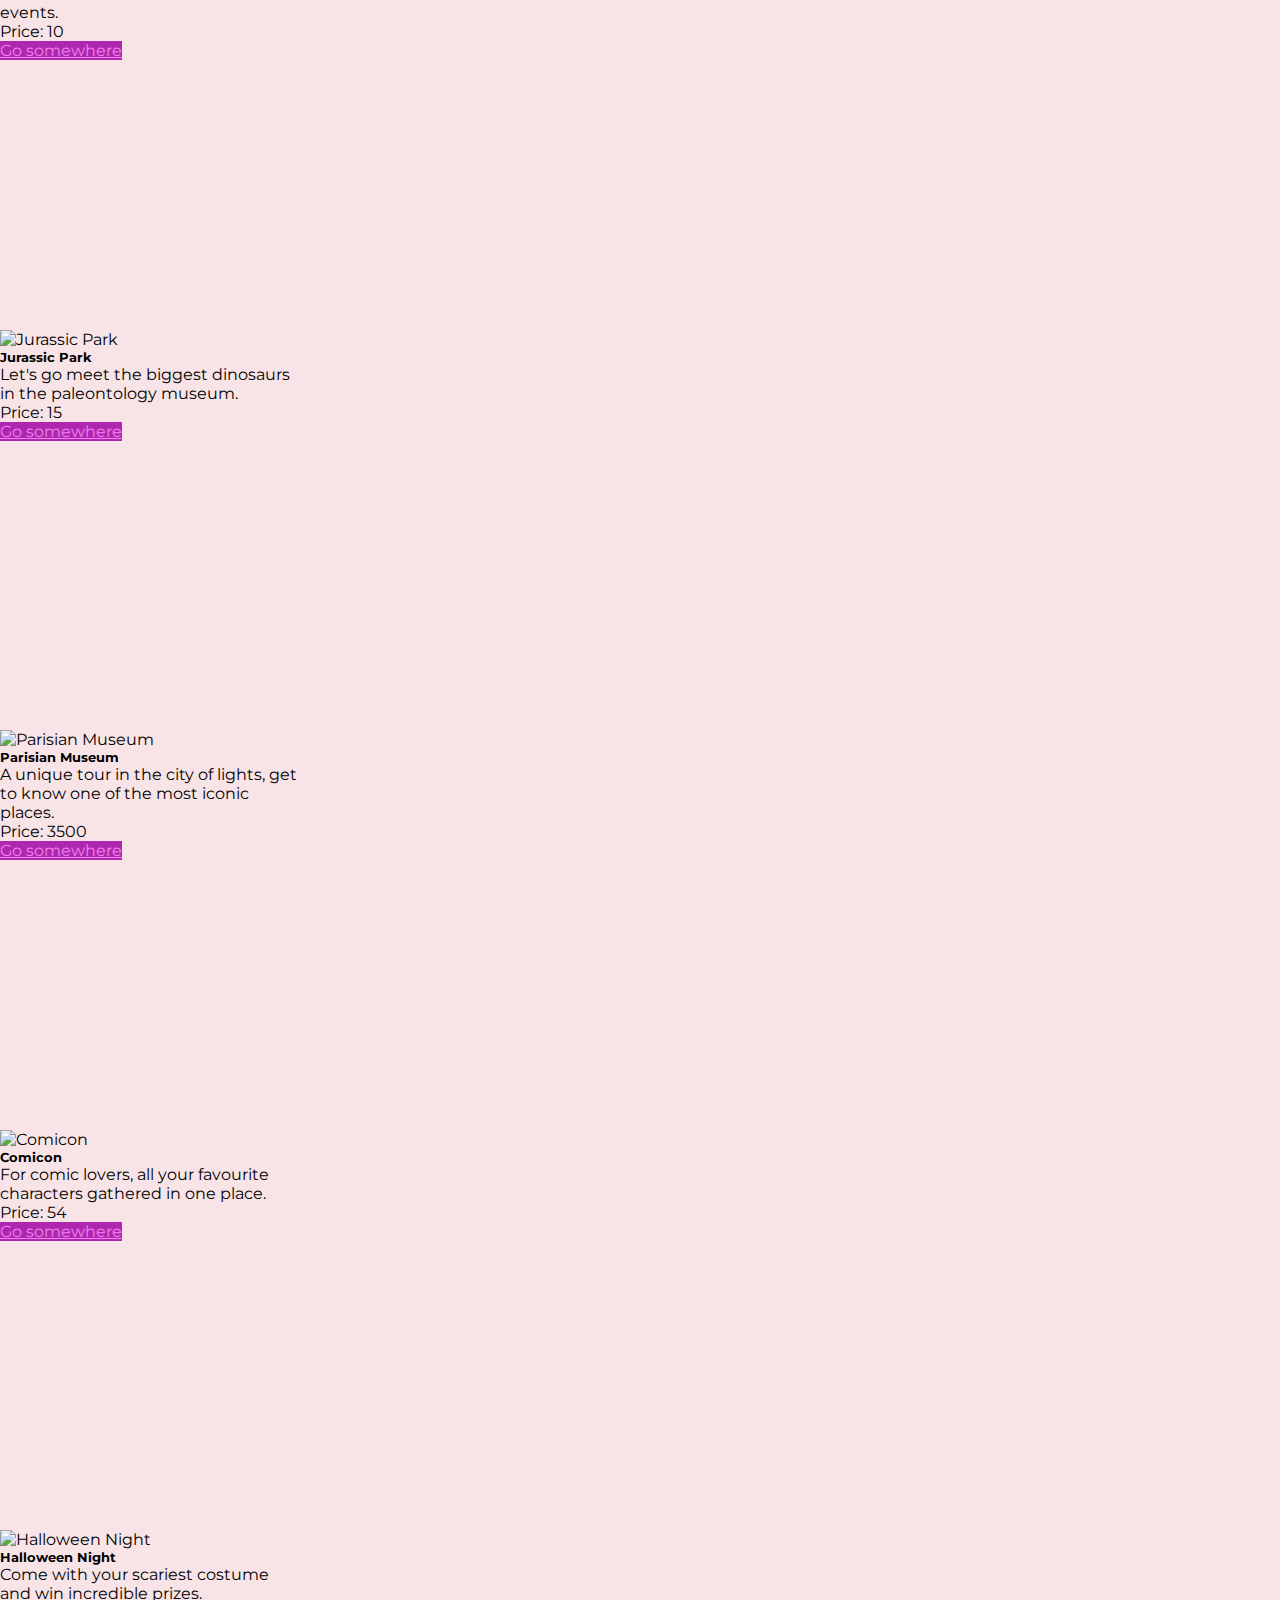
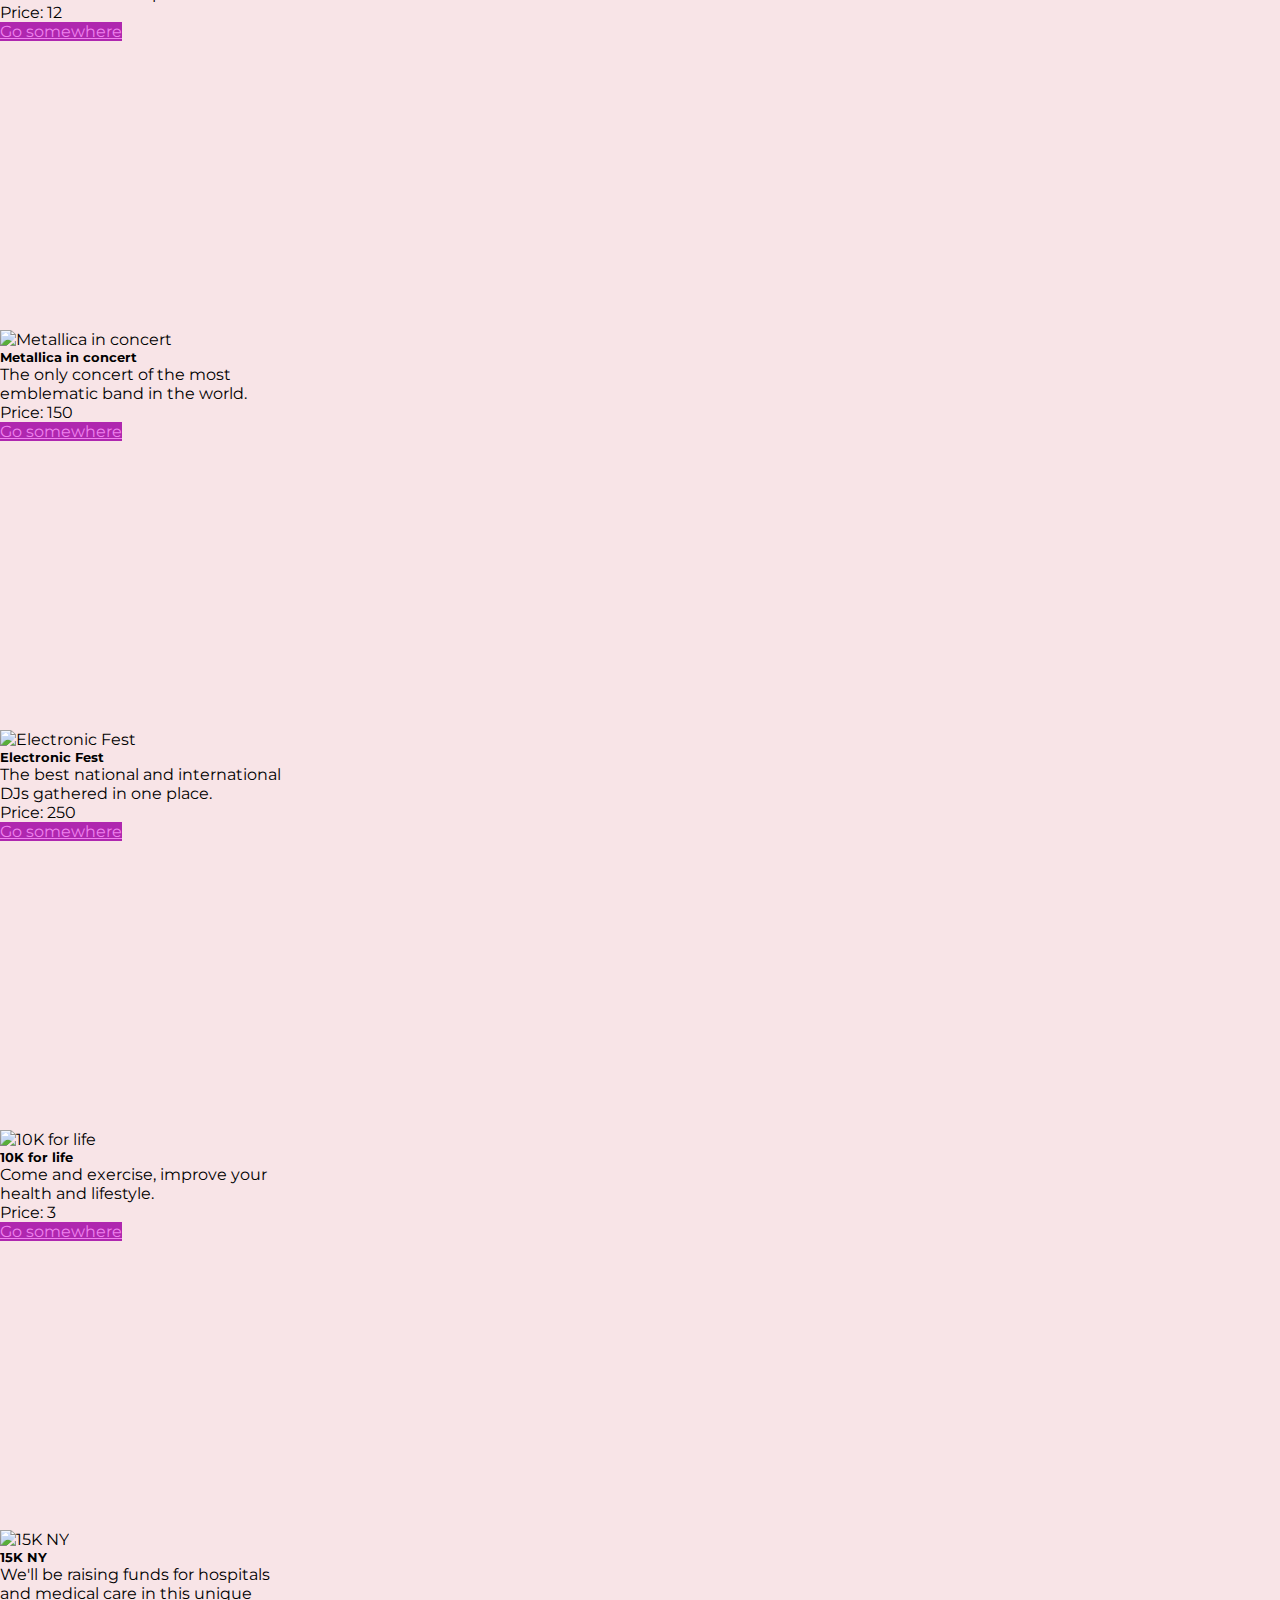
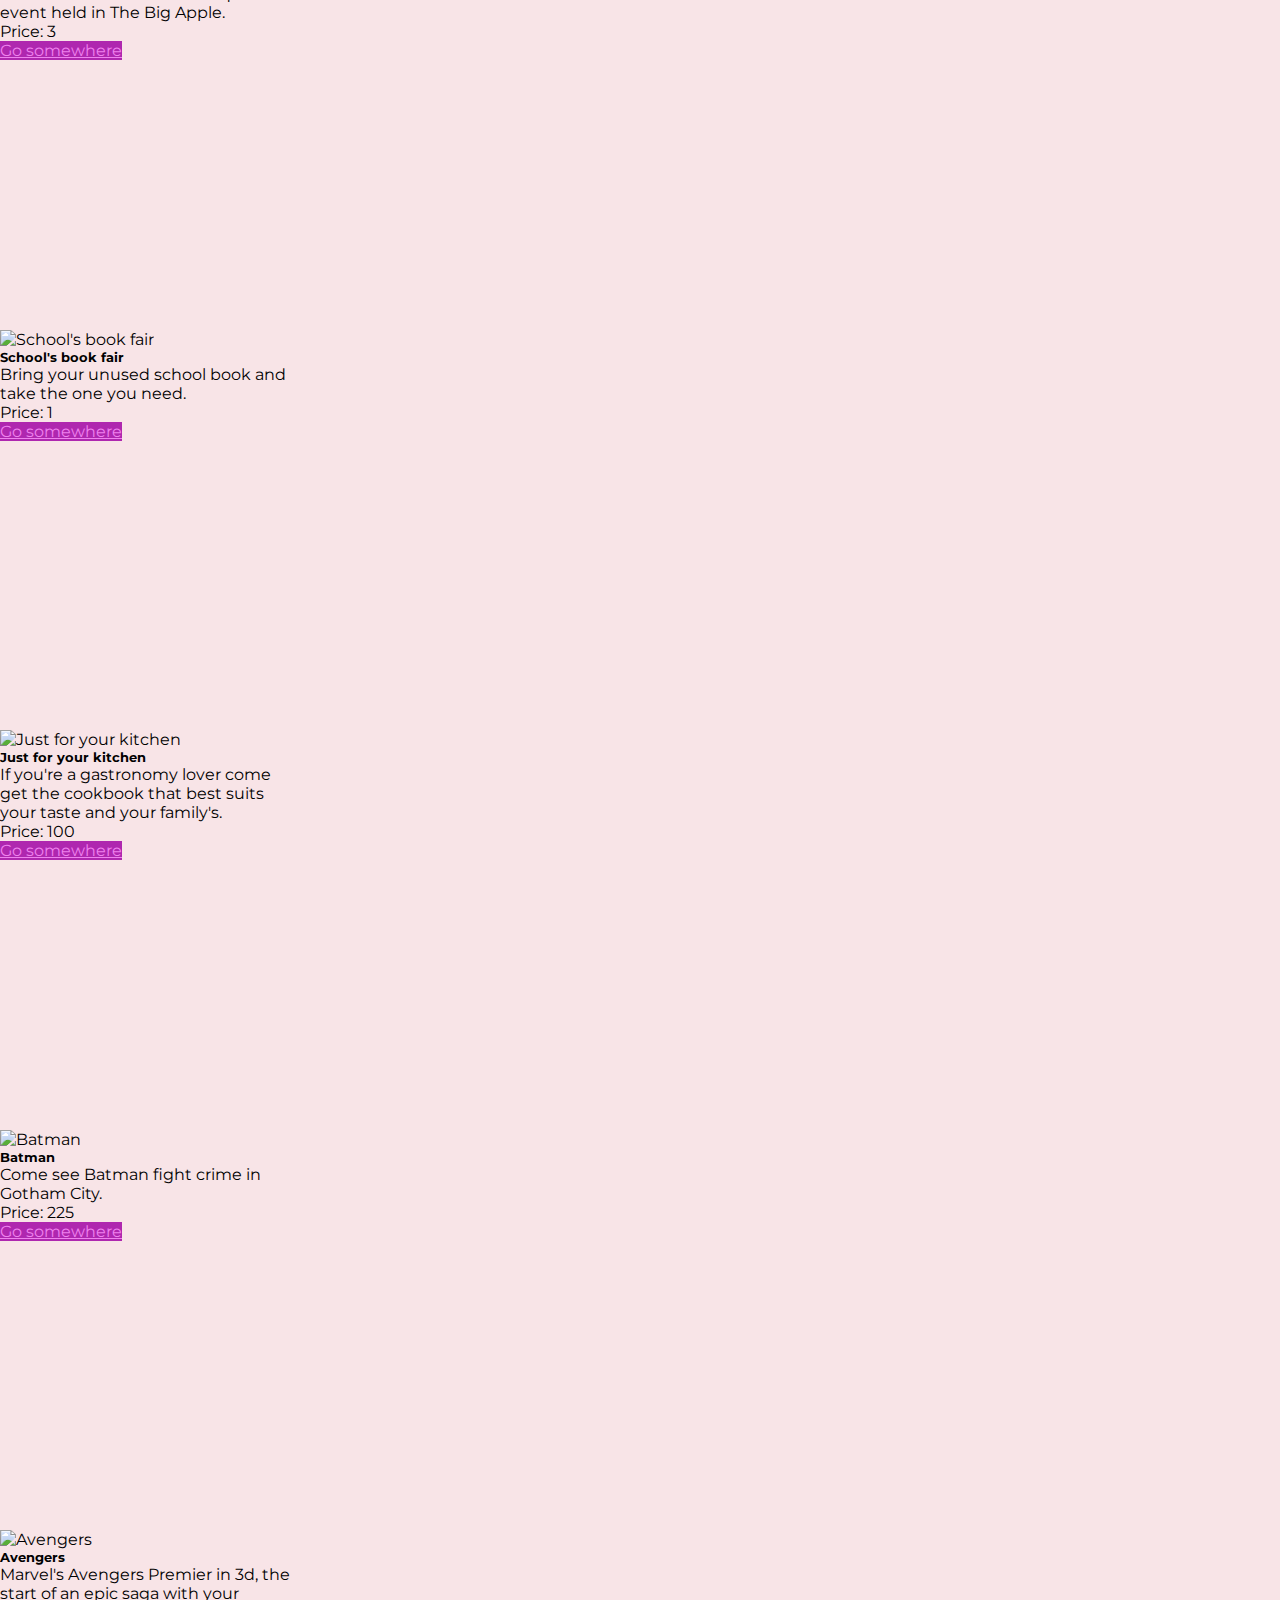
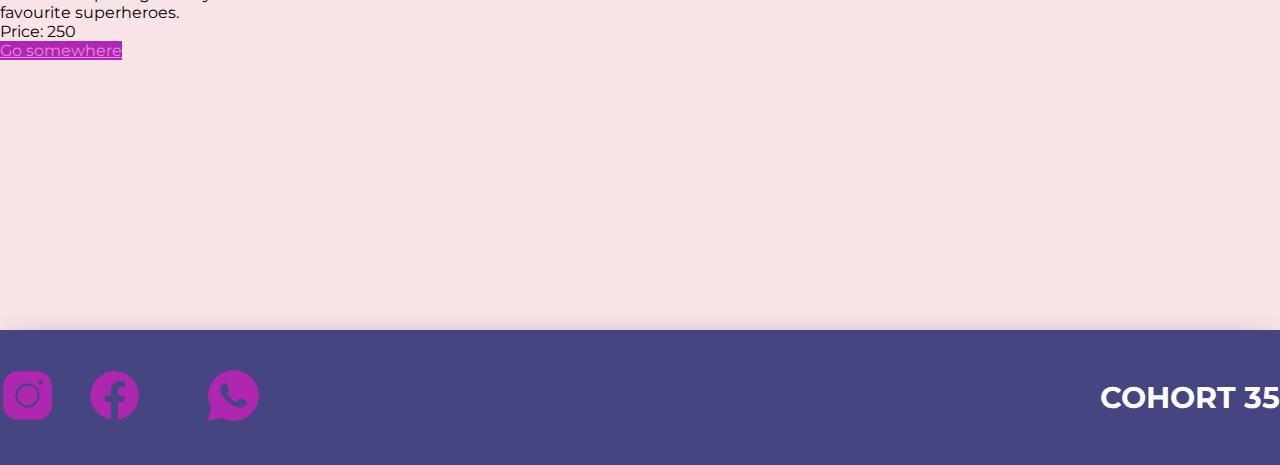
==== commit 17719229: "funcionandoSinFiltrosCruzados" ====
--- a/index.html
+++ b/index.html
@@ -11,9 +11,11 @@
 
     <link href="https://cdn.jsdelivr.net/npm/bootstrap@5.2.1/dist/css/bootstrap.min.css" rel="stylesheet"
         integrity="sha384-iYQeCzEYFbKjA/T2uDLTpkwGzCiq6soy8tYaI1GyVh/UjpbCx/TYkiZhlZB6+fzT" crossorigin="anonymous">
-        <link rel="preconnect" href="https://fonts.googleapis.com">
-<link rel="preconnect" href="https://fonts.gstatic.com" crossorigin>
-<link href="https://fonts.googleapis.com/css2?family=Montserrat:ital,wght@0,100;0,200;0,300;0,400;0,500;0,600;0,700;0,800;0,900;1,100;1,200;1,300;1,400;1,500;1,600;1,700;1,800;1,900&display=swap" rel="stylesheet">
+    <link rel="preconnect" href="https://fonts.googleapis.com">
+    <link rel="preconnect" href="https://fonts.gstatic.com" crossorigin>
+    <link
+        href="https://fonts.googleapis.com/css2?family=Montserrat:ital,wght@0,100;0,200;0,300;0,400;0,500;0,600;0,700;0,800;0,900;1,100;1,200;1,300;1,400;1,500;1,600;1,700;1,800;1,900&display=swap"
+        rel="stylesheet">
 </head>
 <!-------------------------------------EMPIEZA NAV --------------------------------------------------->
 
@@ -105,6 +107,7 @@
         crossorigin="anonymous"></script>
     <script src="./events.js"></script>
     <script src="./main.js"></script>
+    
 </body>
 
 
--- a/style.css
+++ b/style.css
@@ -5,6 +5,11 @@
     font-family: 'Montserrat', sans-serif;
 }
 
+body {
+    background-color: rgba(243, 207, 213, 0.562) !important;
+
+}
+
 .card-title {
     font-weight: bolder;
 }
@@ -16,7 +21,9 @@
 
 main {
     min-height: 62.5vh; 
-    width: 100%;  
+    width: 100%;
+    margin: 0px;
+    padding: 0px;
 }
 
 .logo {
@@ -124,7 +131,9 @@
 footer {
     width: 100%;
     height: 15vh;
-    background-color: violet;
+    background-color: rgb(69, 69, 129)!important;
+    color: white !important;
+    box-shadow: rgb(38, 57, 77) 0px 10px 30px -10px;
     display: flex;
     align-items: center;
     justify-content: space-between;
@@ -141,7 +150,7 @@
 
 .textofooter {
     font-size: 30px; 
-    color: rgb(175, 39, 175);
+    color: white;
     font-weight: bold;
 } 
 
@@ -196,19 +205,33 @@
 /* <--------------------------------------------DETAILS-------------------------------------------------------------> */
 
 .containercard1 {
-    background-color: rgb(226, 189, 195);
-    border: 3px solid purple;
-    border-radius: 10px;
+    background-color: white !important;
+    border-radius: 0px 20px 20px 0px;
+    box-shadow: rgba(50, 50, 93, 0.25) 0px 50px 100px -20px, rgba(0, 0, 0, 0.3) 0px 30px 60px -30px, rgba(10, 37, 64, 0.35) 0px -2px 6px 0px inset;
     width: 70%;
     display: flex;
     height: 60vh;
     align-items: center;
     justify-items: center;
+}
+
+.spanDetails {
+    font-weight: bold;
+    font-size: 20px;
+}
+
+.containercard1 h4 {
     text-align: center;
+    color: rgb(175, 39, 175);
+    font-weight: bold !important;
+}
+
+#containerCardDetails {
+    min-height: 85vh; 
+
 }
 
 .maindos {
-    min-height: 62.5vh; 
     display: flex;
     flex-wrap: wrap;
     align-items: center;
@@ -216,14 +239,24 @@
     min-height: 70vh;
 }
 
-.imagencine  {
-    width: 50%;
+.imagendetails  {
+    width: 70%;
+    height: 100%;
+    display: flex;
+    justify-content: center;
+    align-items: center;
+}
+
+.imagendetails img {
+    object-fit: cover !important;
+    border-radius: 0px 20px 20px 0px;
+    box-shadow: rgba(231, 227, 230, 0.4) 5px 5px, rgba(214, 212, 213, 0.3) 10px 10px, rgba(173, 167, 171, 0.2) 15px 15px, rgba(240, 46, 170, 0.1) 20px 20px, rgba(182, 178, 180, 0.377) 25px 25px;
 }
 
 .parrafoytitulo {
     width: 50%;
     margin: 16px;
-    font-size: 25px;
+    font-size: 16px;
 }
 
 .tamañoimg {
@@ -237,7 +270,7 @@
 
 .subtitulocards {
     font-weight: bold;
-    font-size: 75px !important;
+    font-size: 30px !important;
 }
 
 @media screen and (max-width: 748px){
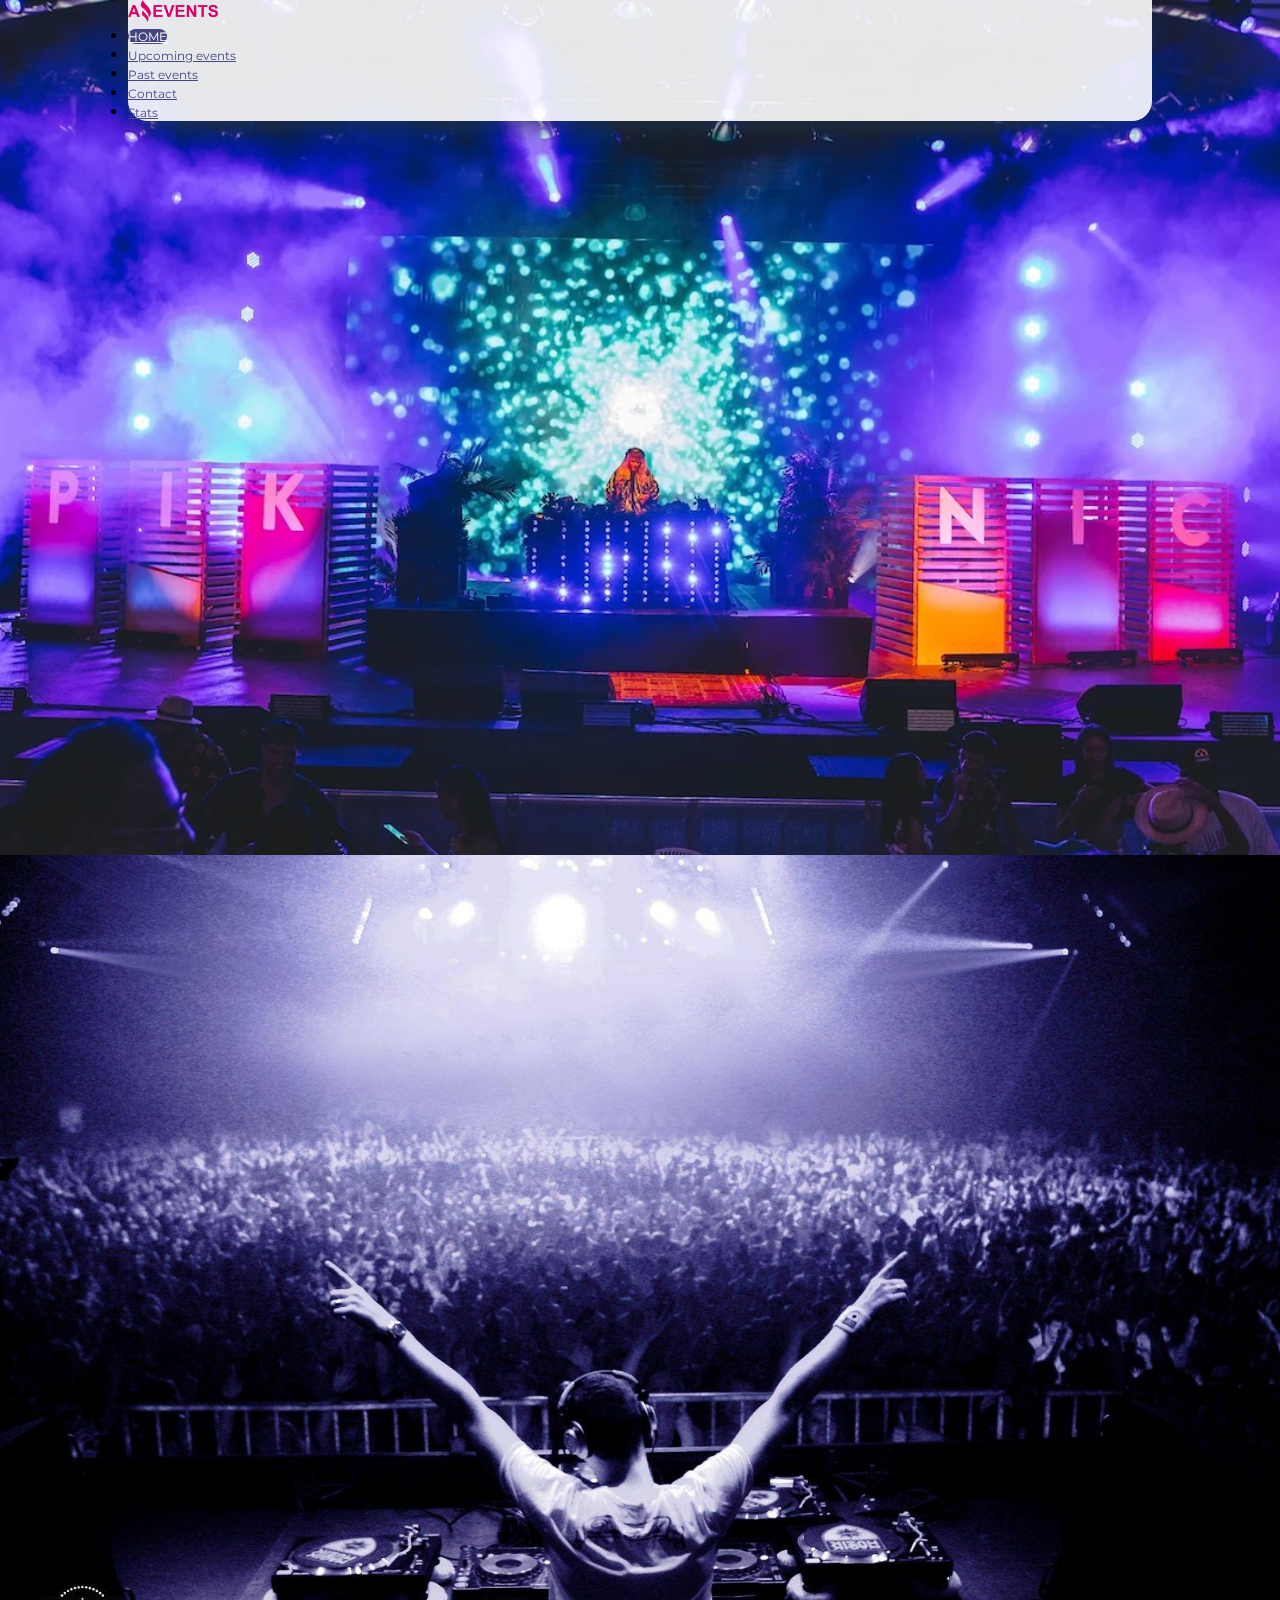
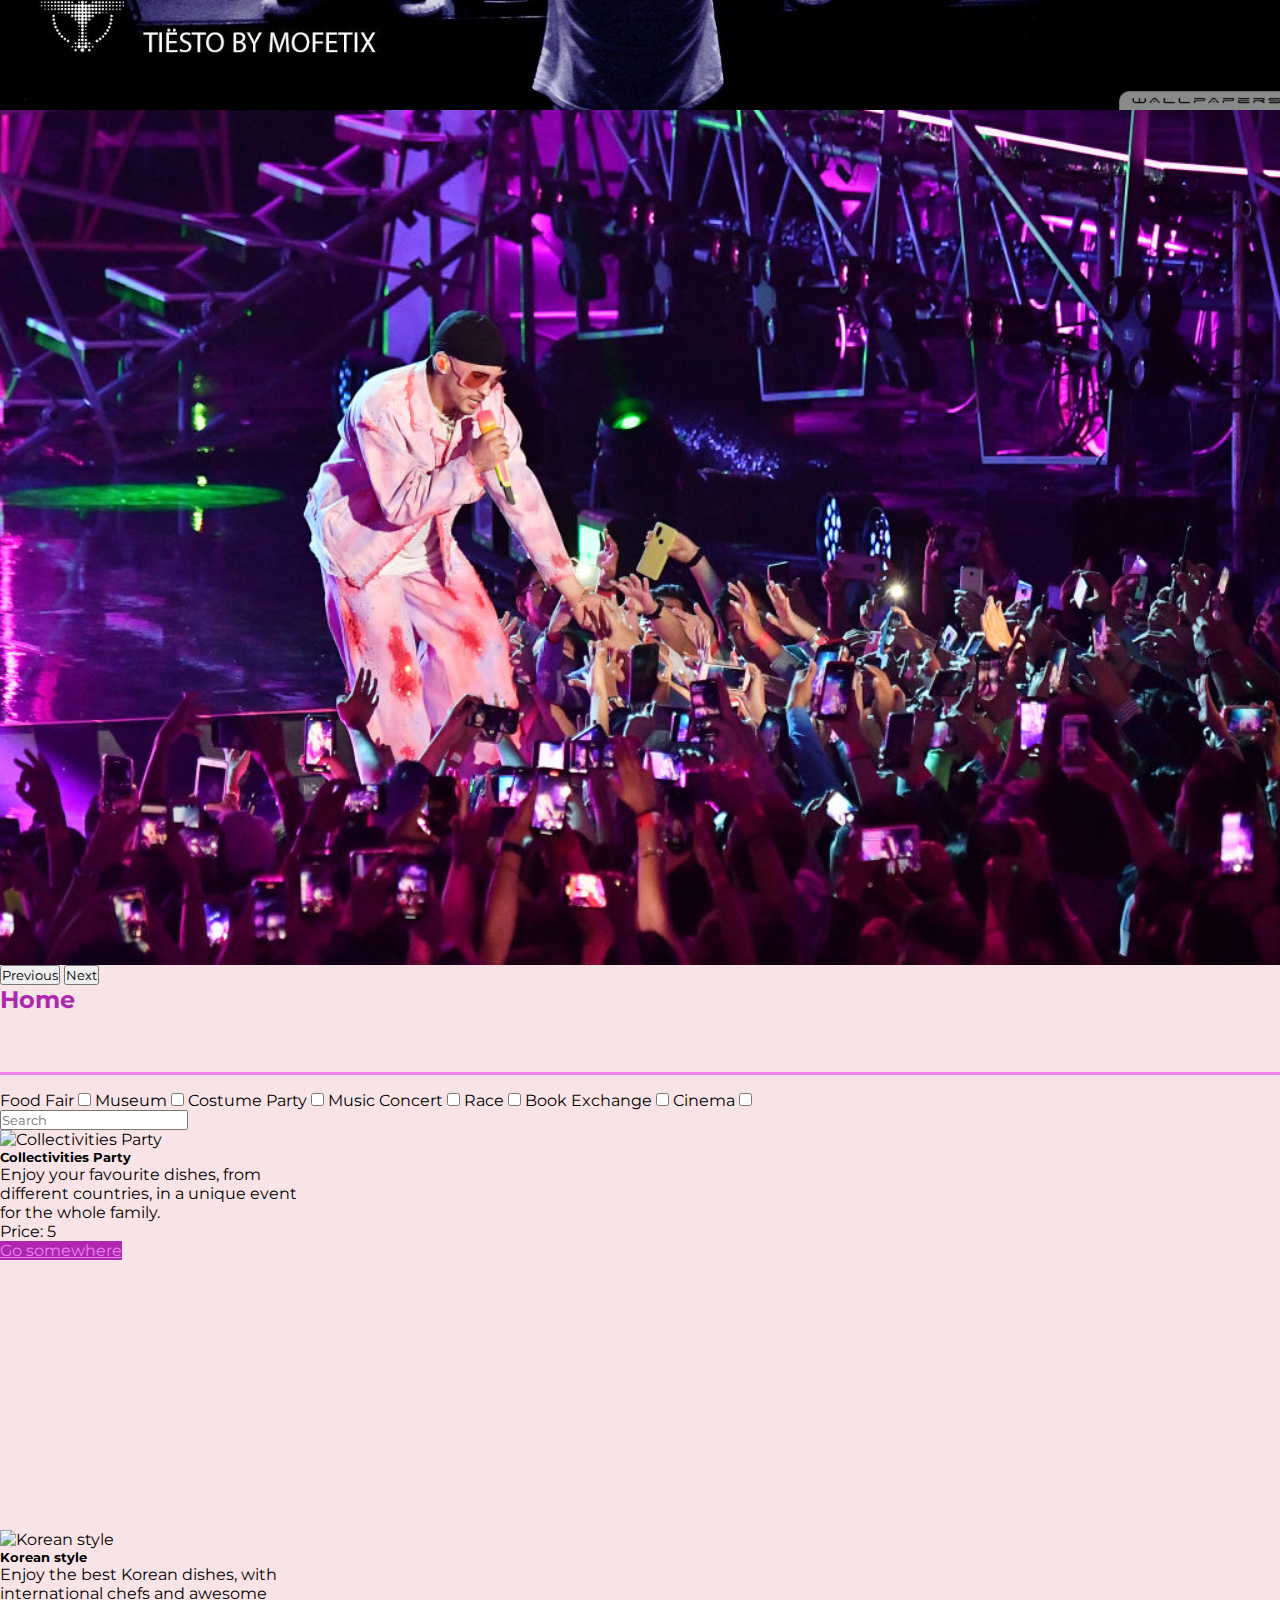
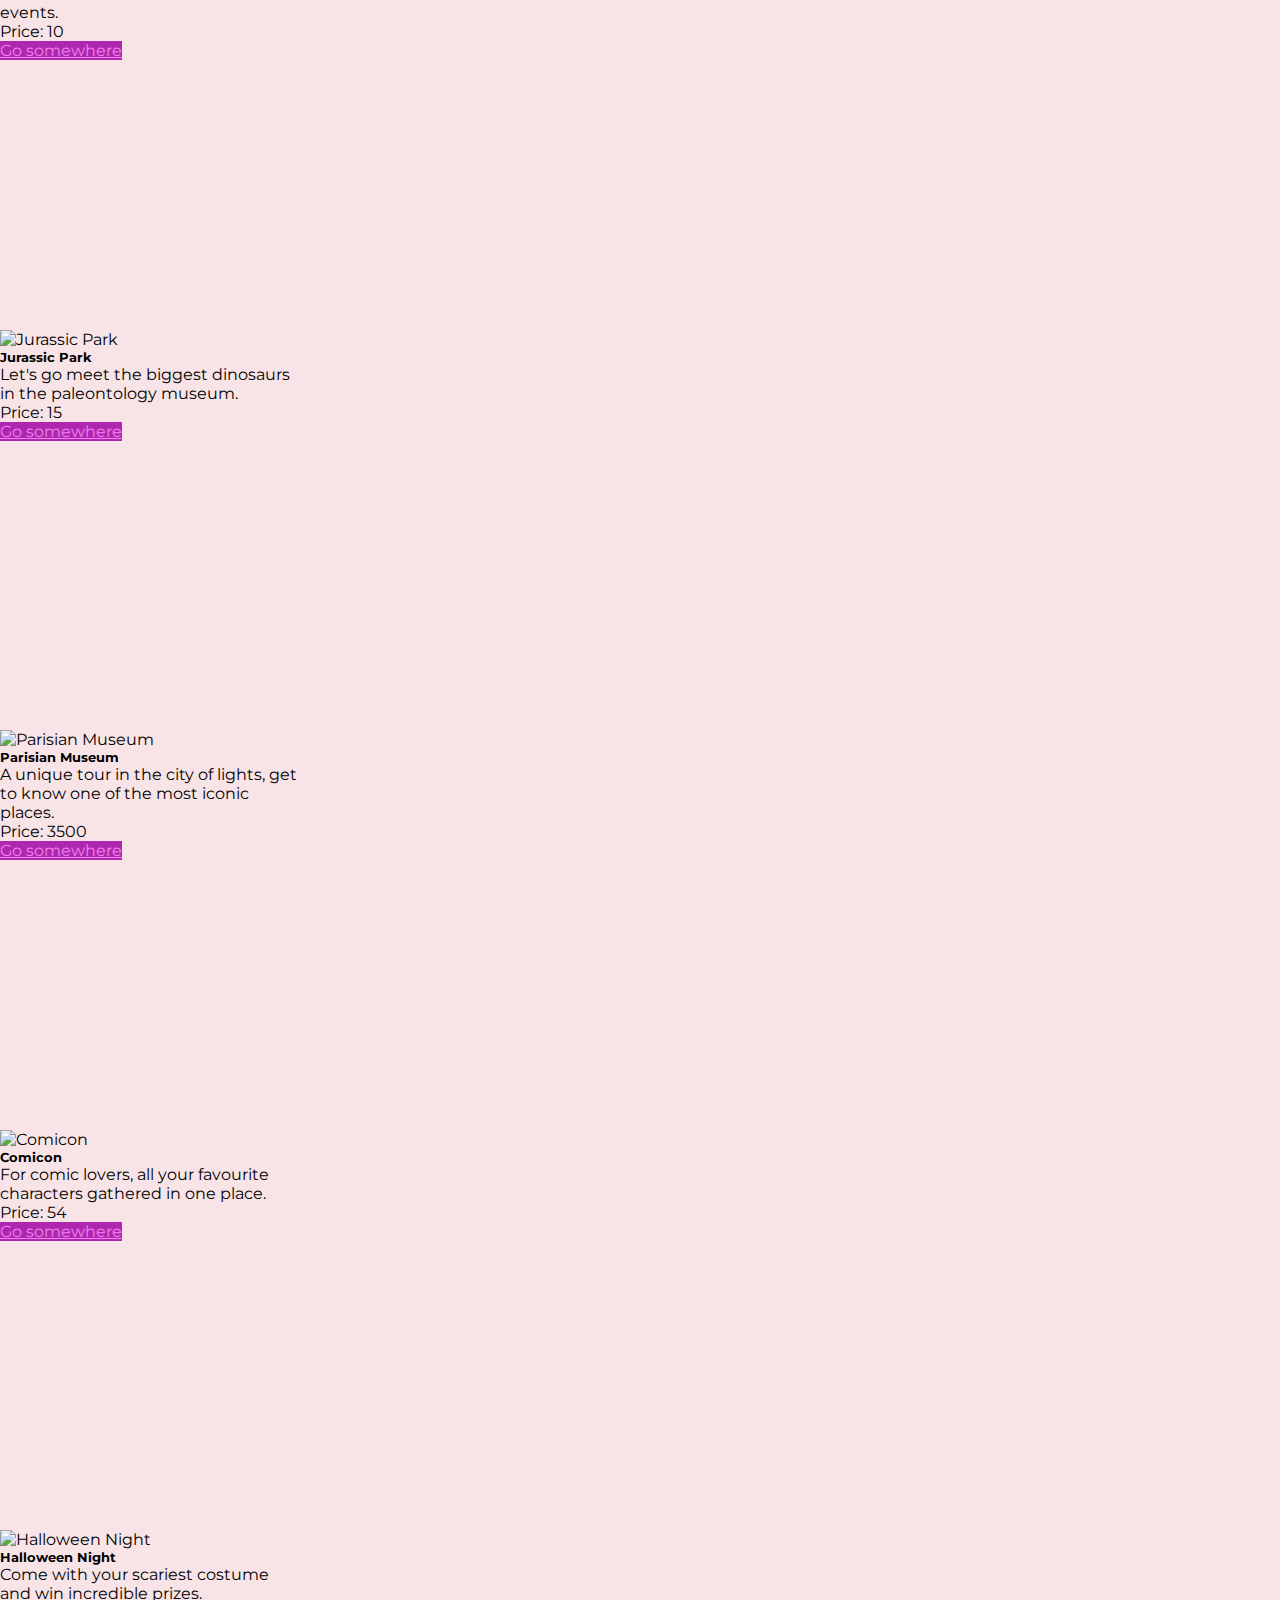
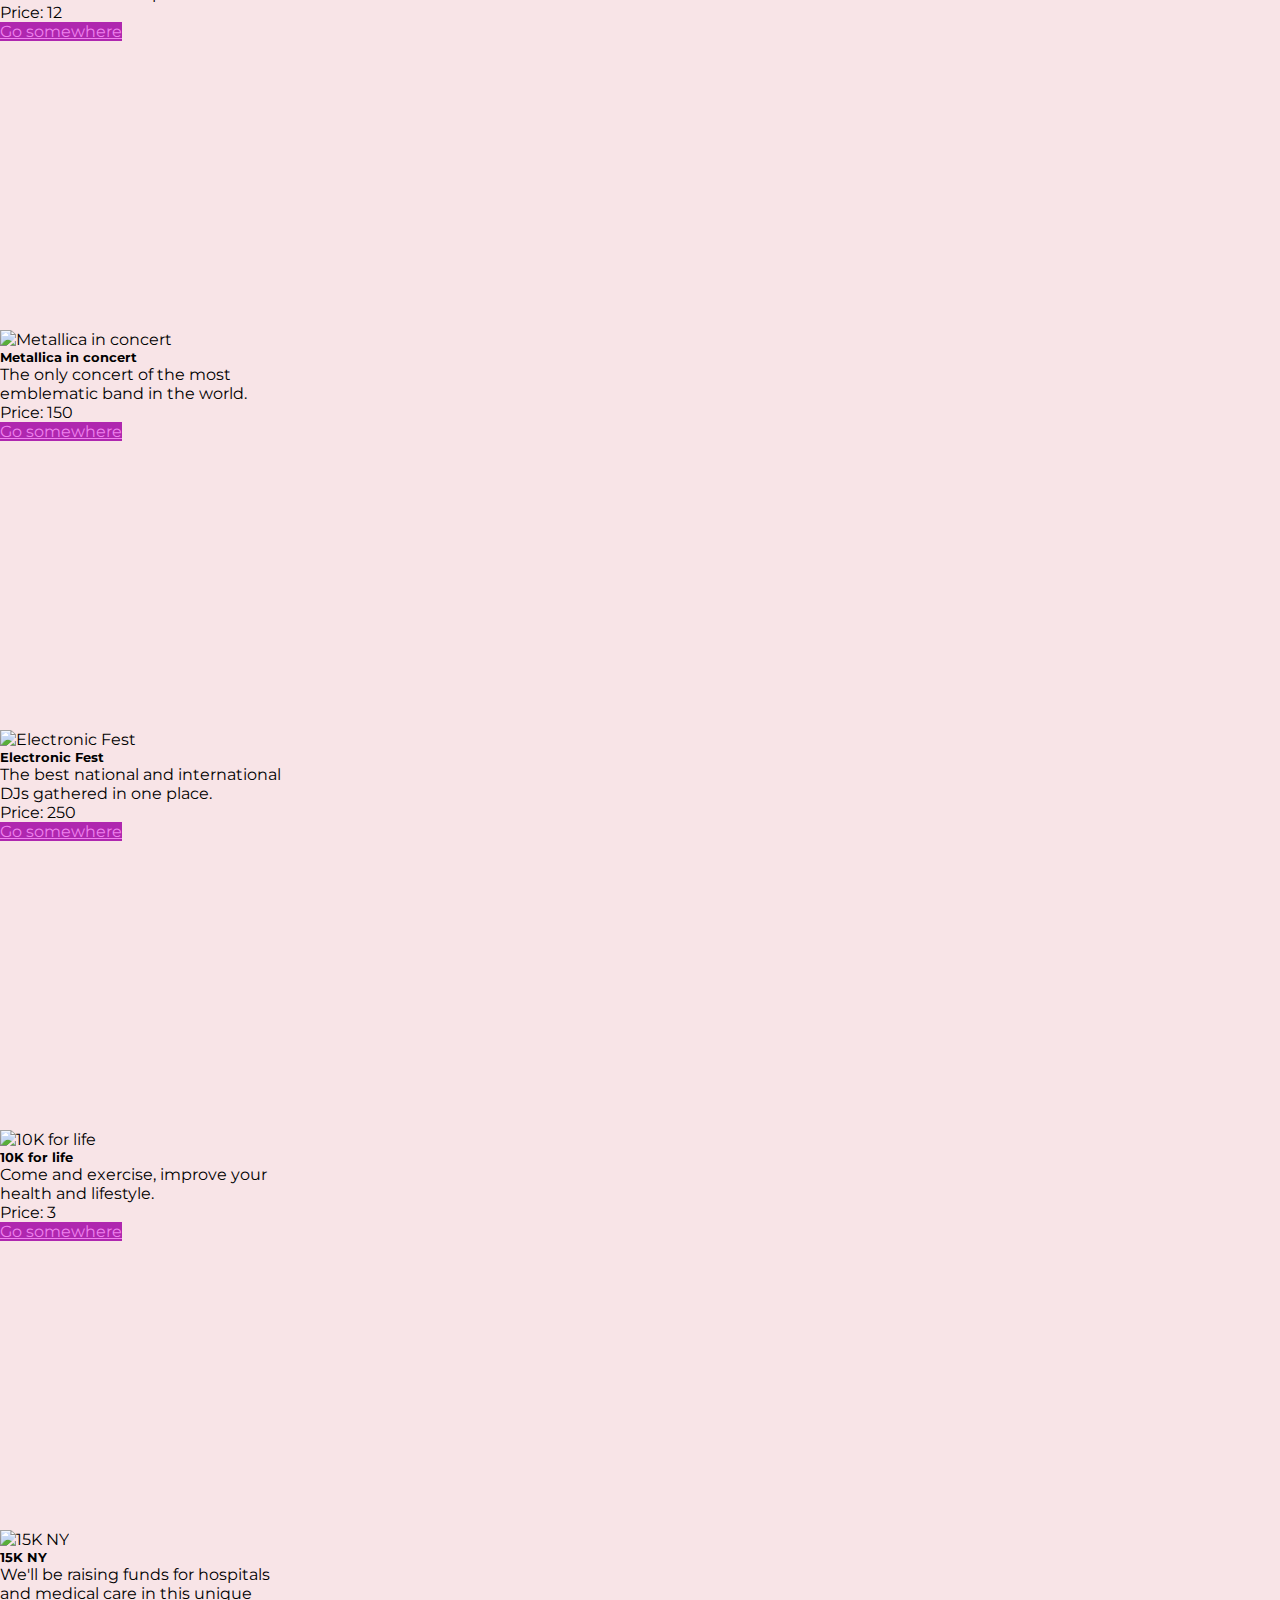
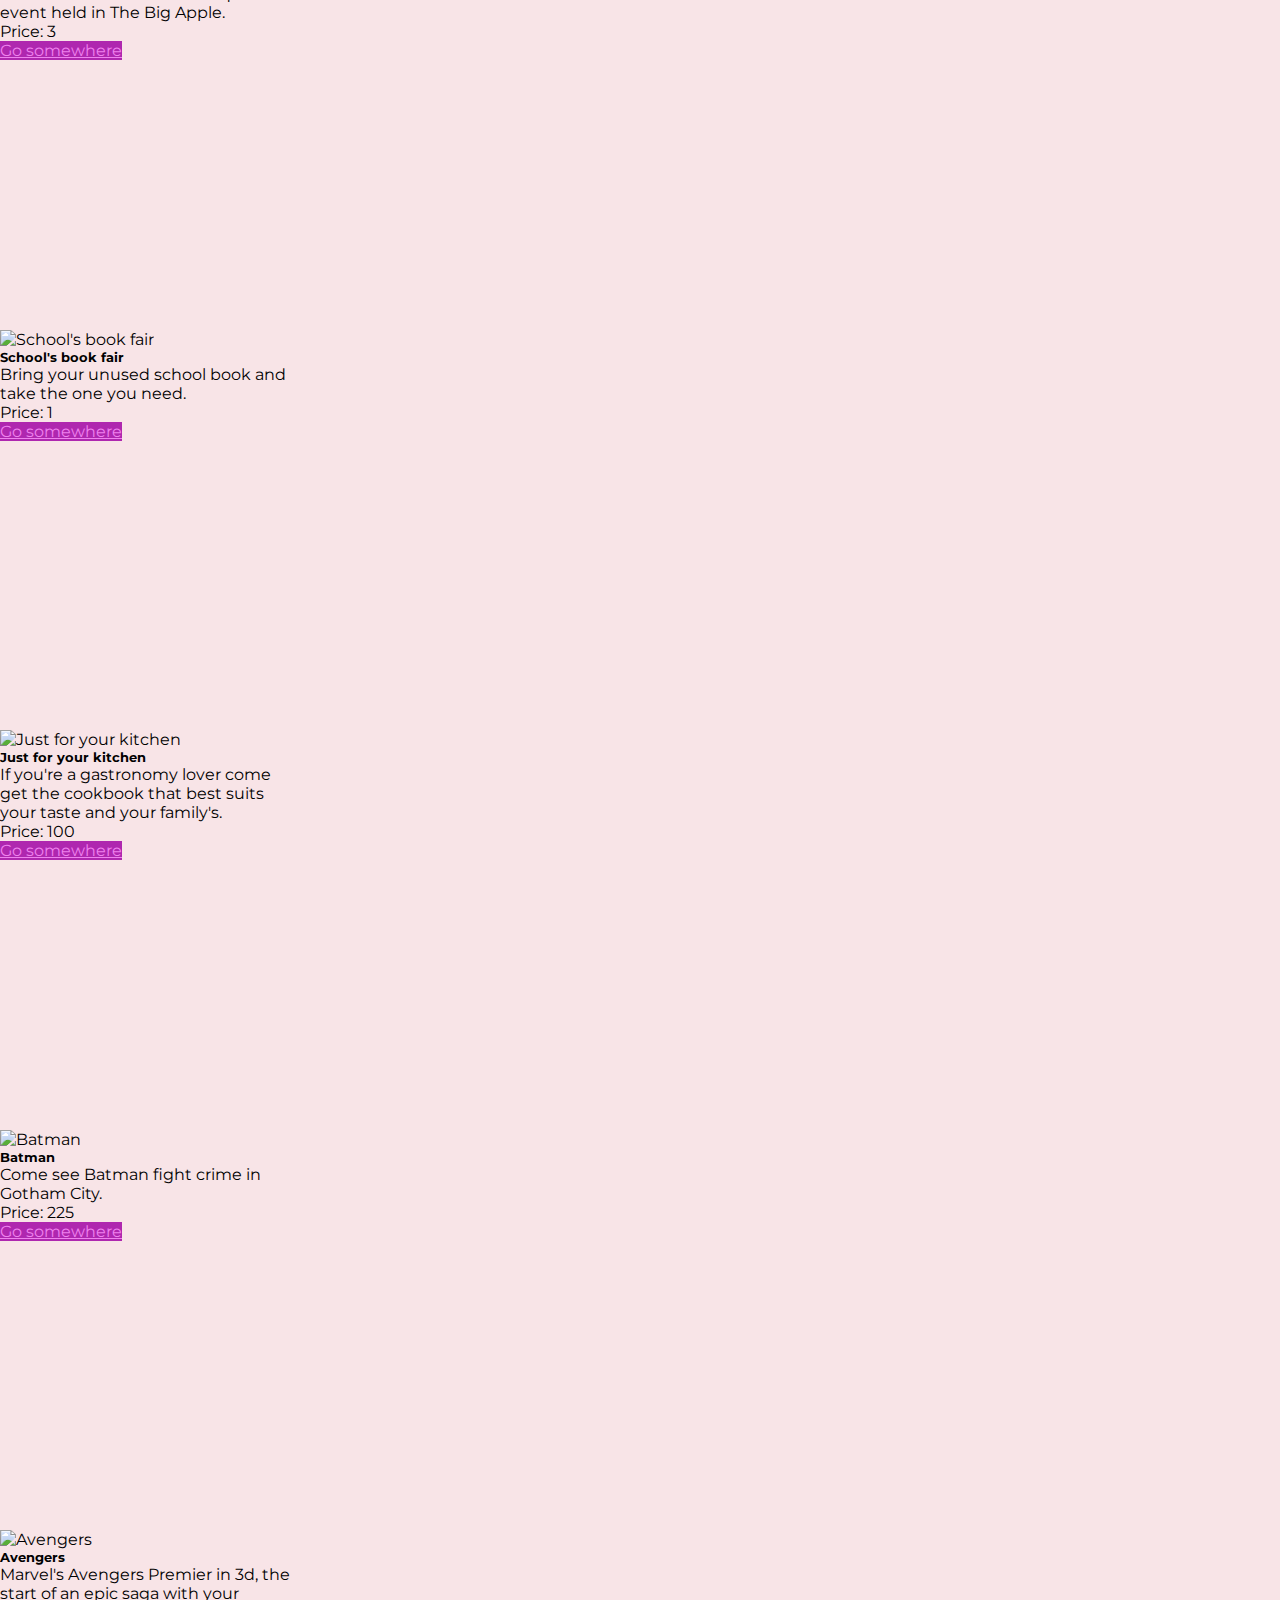
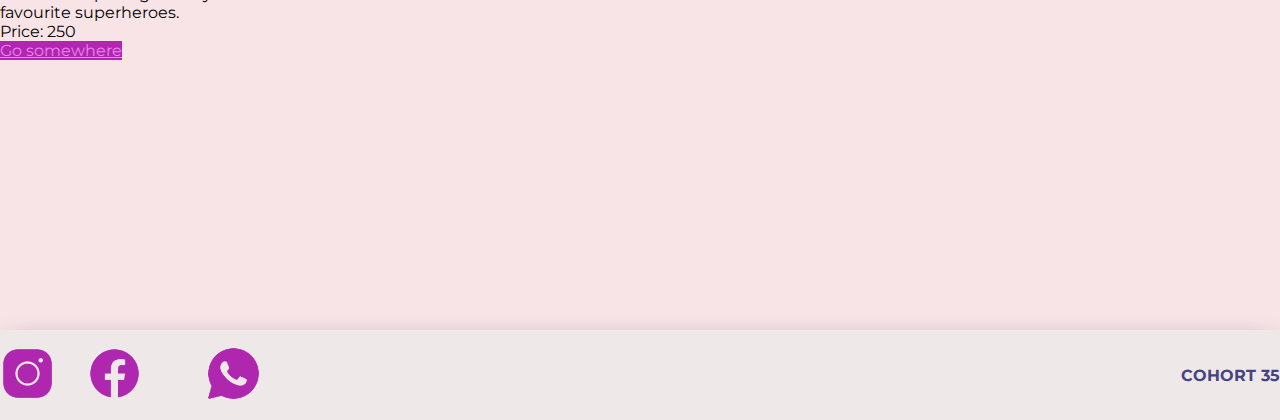
==== commit 69288457: "version completa" ====
--- a/index.html
+++ b/index.html
@@ -78,7 +78,7 @@
         <div class="titulo">
             <h2 class="text-center mt-4">Home</h2>
         </div>
-        <div class="d-flex justify-content-evenly">
+        <div class="d-flex flex-column flex-md-row justify-content-evenly">
             <form id="checkboxDeForm" class="checkboxmedia">
             </form>
             <form class="d-flex">
@@ -88,7 +88,7 @@
         <!----------------------------------------EMPIEZA CARDS --------------------------------------------------->
 
         <div id="cartas-home" class=" containercards d-flex align-items-center my-5 justify-content-center flex-wrap">
-
+            
 
         </div>
     </main>
--- a/style.css
+++ b/style.css
@@ -130,8 +130,8 @@
 
 footer {
     width: 100%;
-    height: 15vh;
-    background-color: rgb(69, 69, 129)!important;
+    height: 10vh;
+    background-color: rgba(235, 233, 233, 0.774)!important;
     color: white !important;
     box-shadow: rgb(38, 57, 77) 0px 10px 30px -10px;
     display: flex;
@@ -149,8 +149,8 @@
 }
 
 .textofooter {
-    font-size: 30px; 
-    color: white;
+    font-size: 16px; 
+    color: rgb(69, 69, 129);
     font-weight: bold;
 } 
 
@@ -273,11 +273,6 @@
     font-size: 30px !important;
 }
 
-@media screen and (max-width: 748px){
-    .checkboxmedia {
-        display: none;
-    }
-}
 
 @media screen and (max-width: 768px) {
 
@@ -319,3 +314,10 @@
     font-size: 16px;
 }
 }
+@media screen and (max-width: 540) {
+        {
+        display: flex !important;
+        flex-direction: column !important;
+    }
+}
+
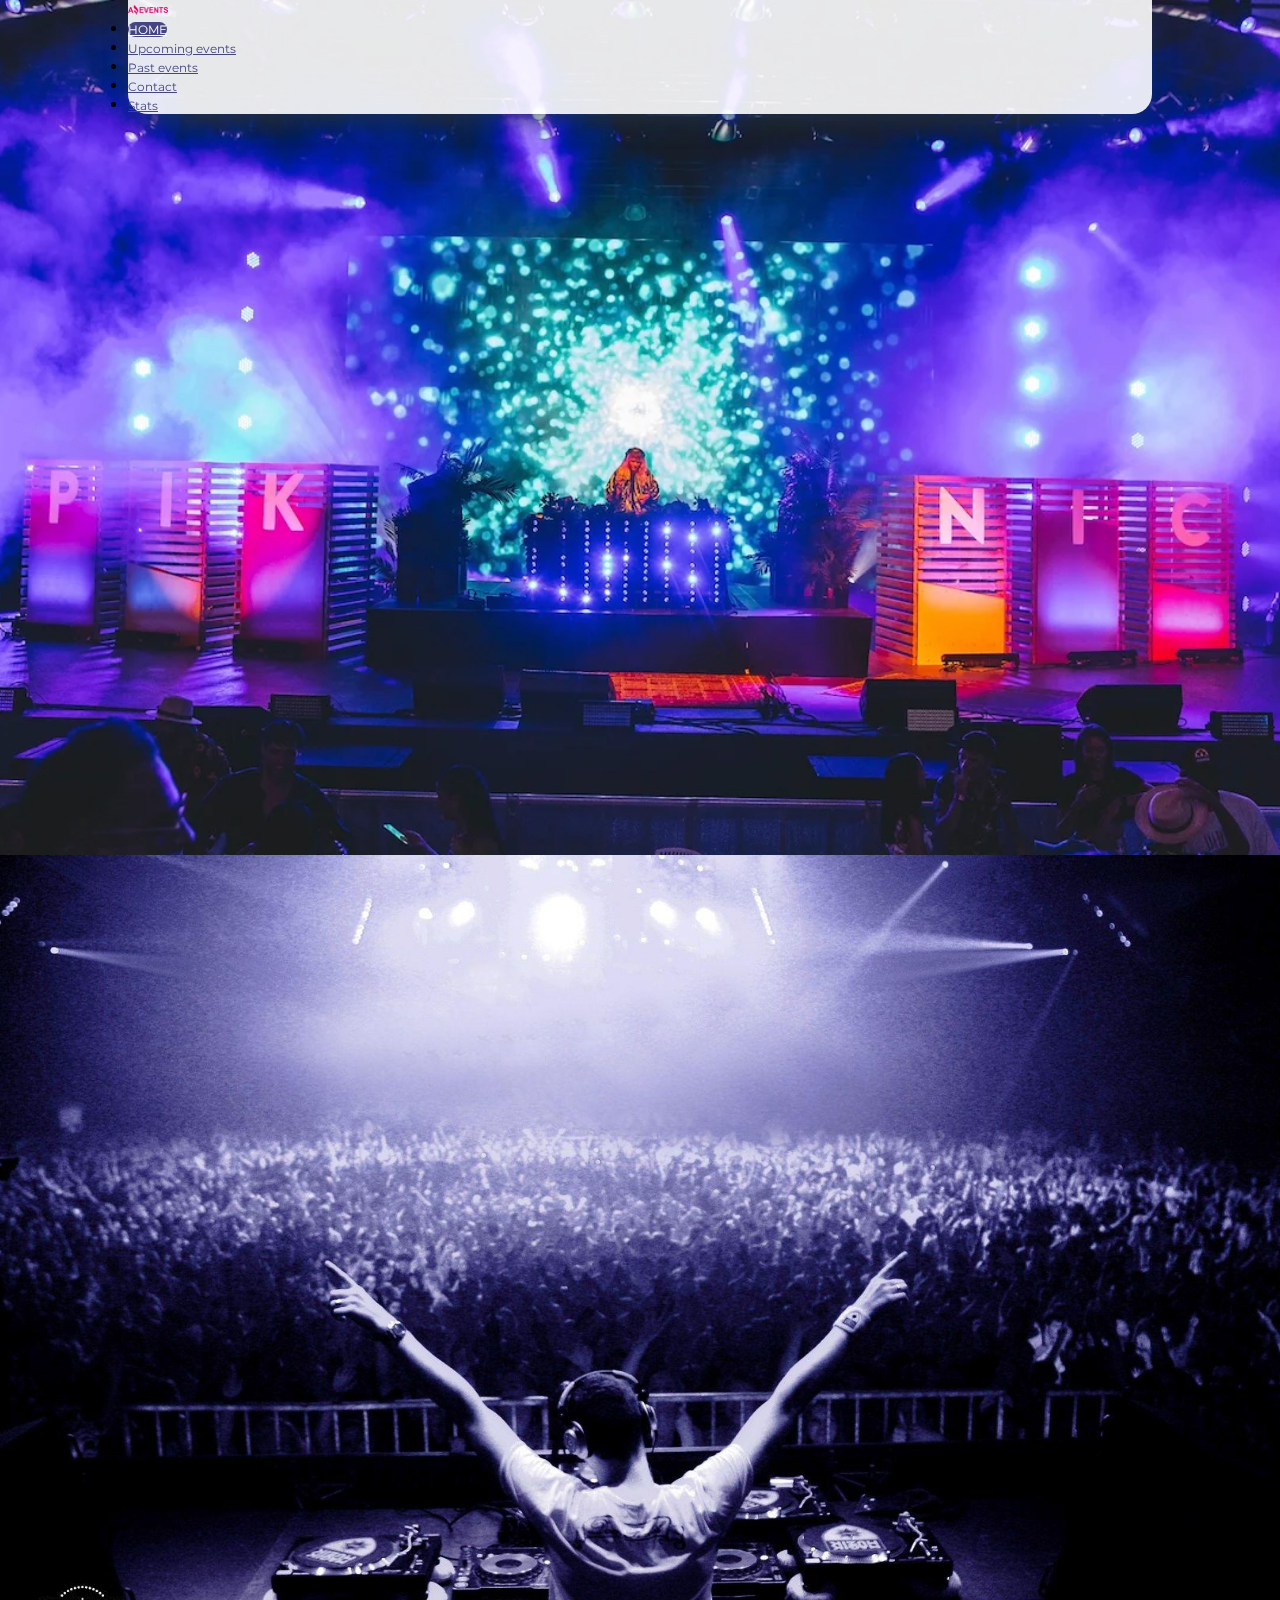
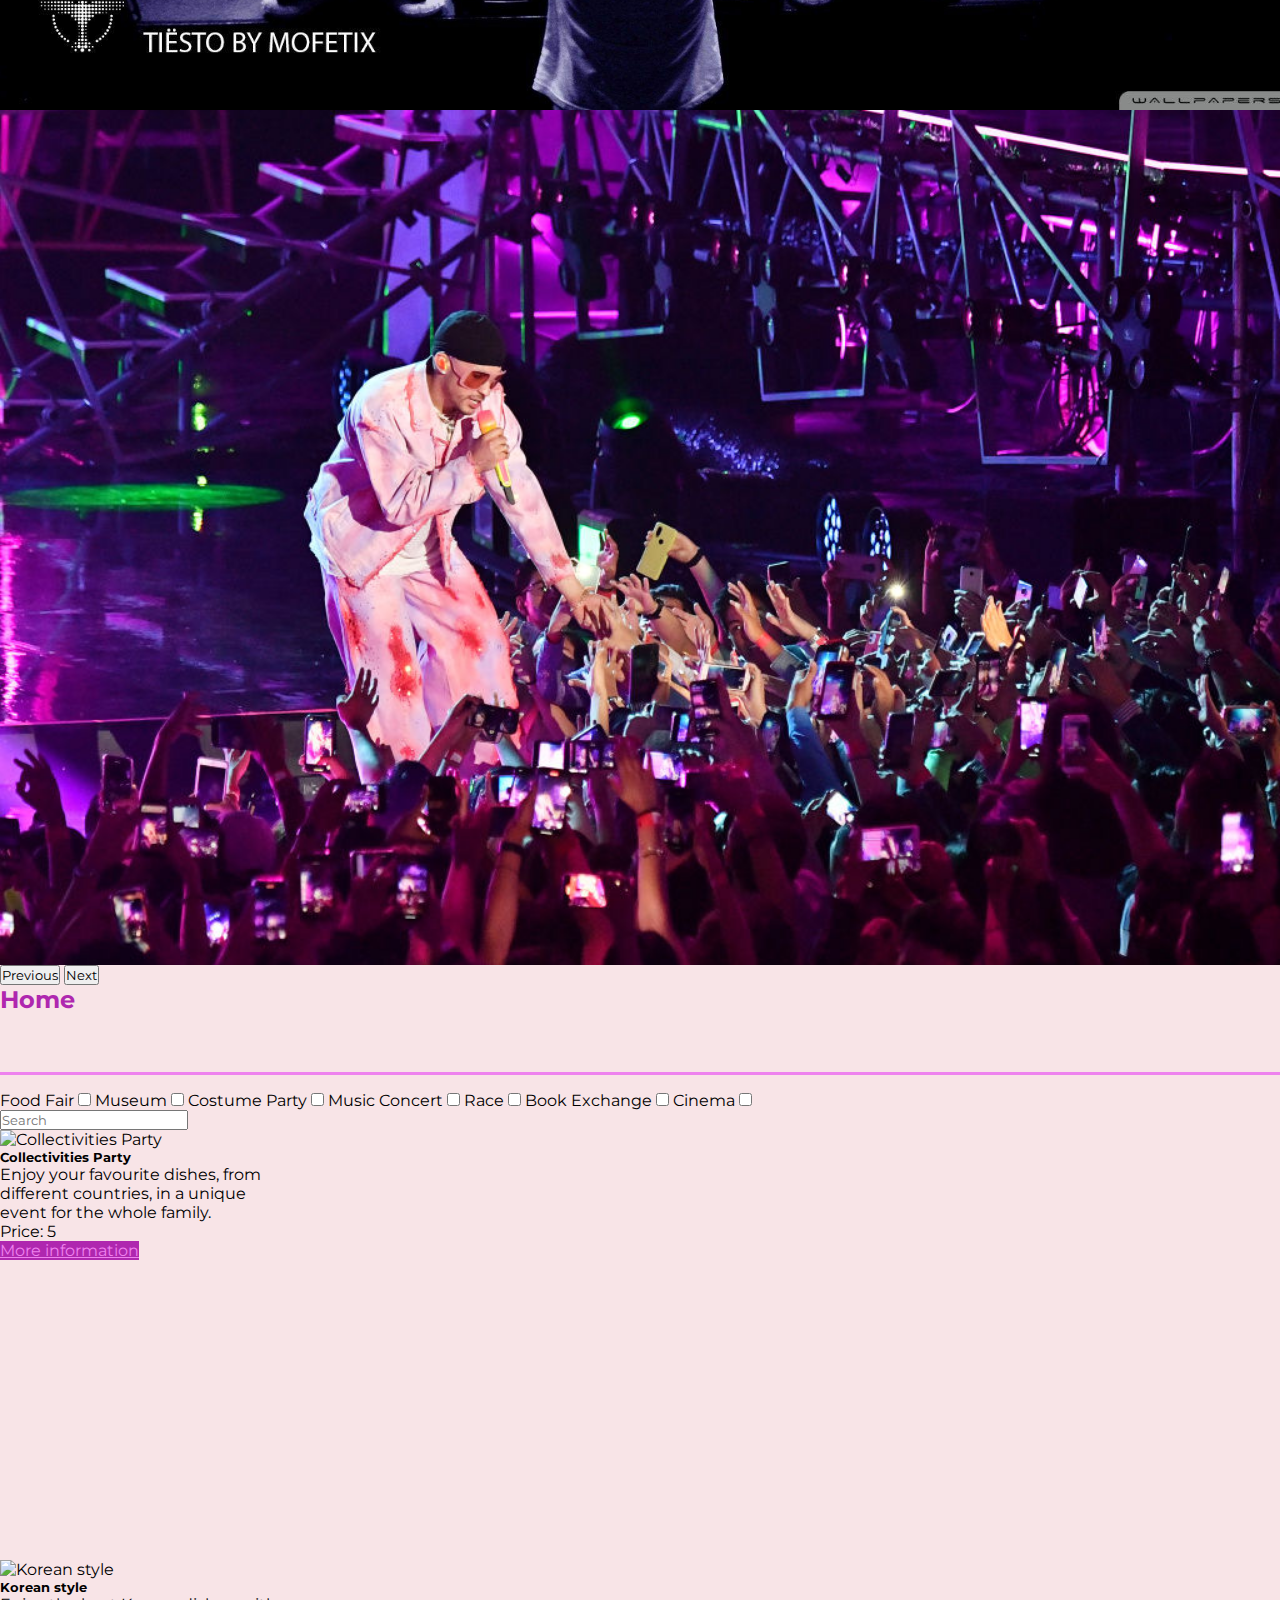
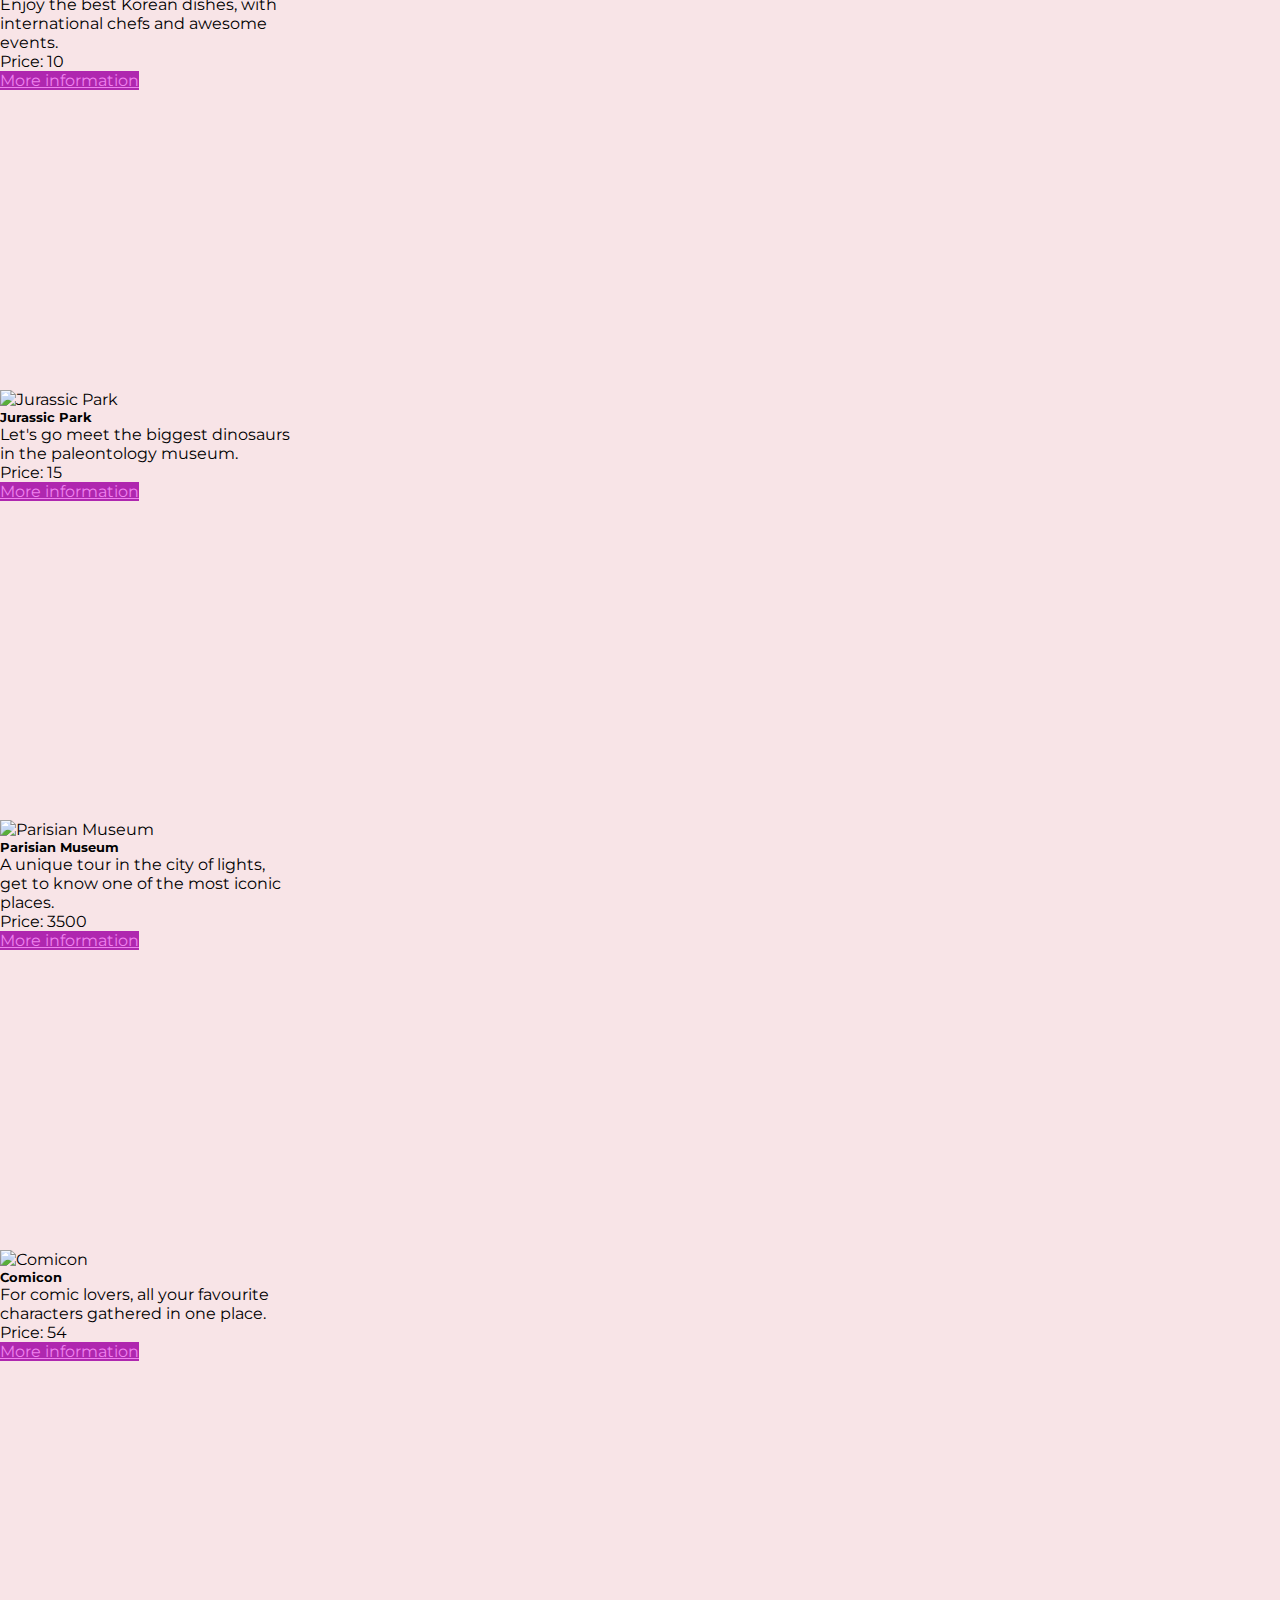
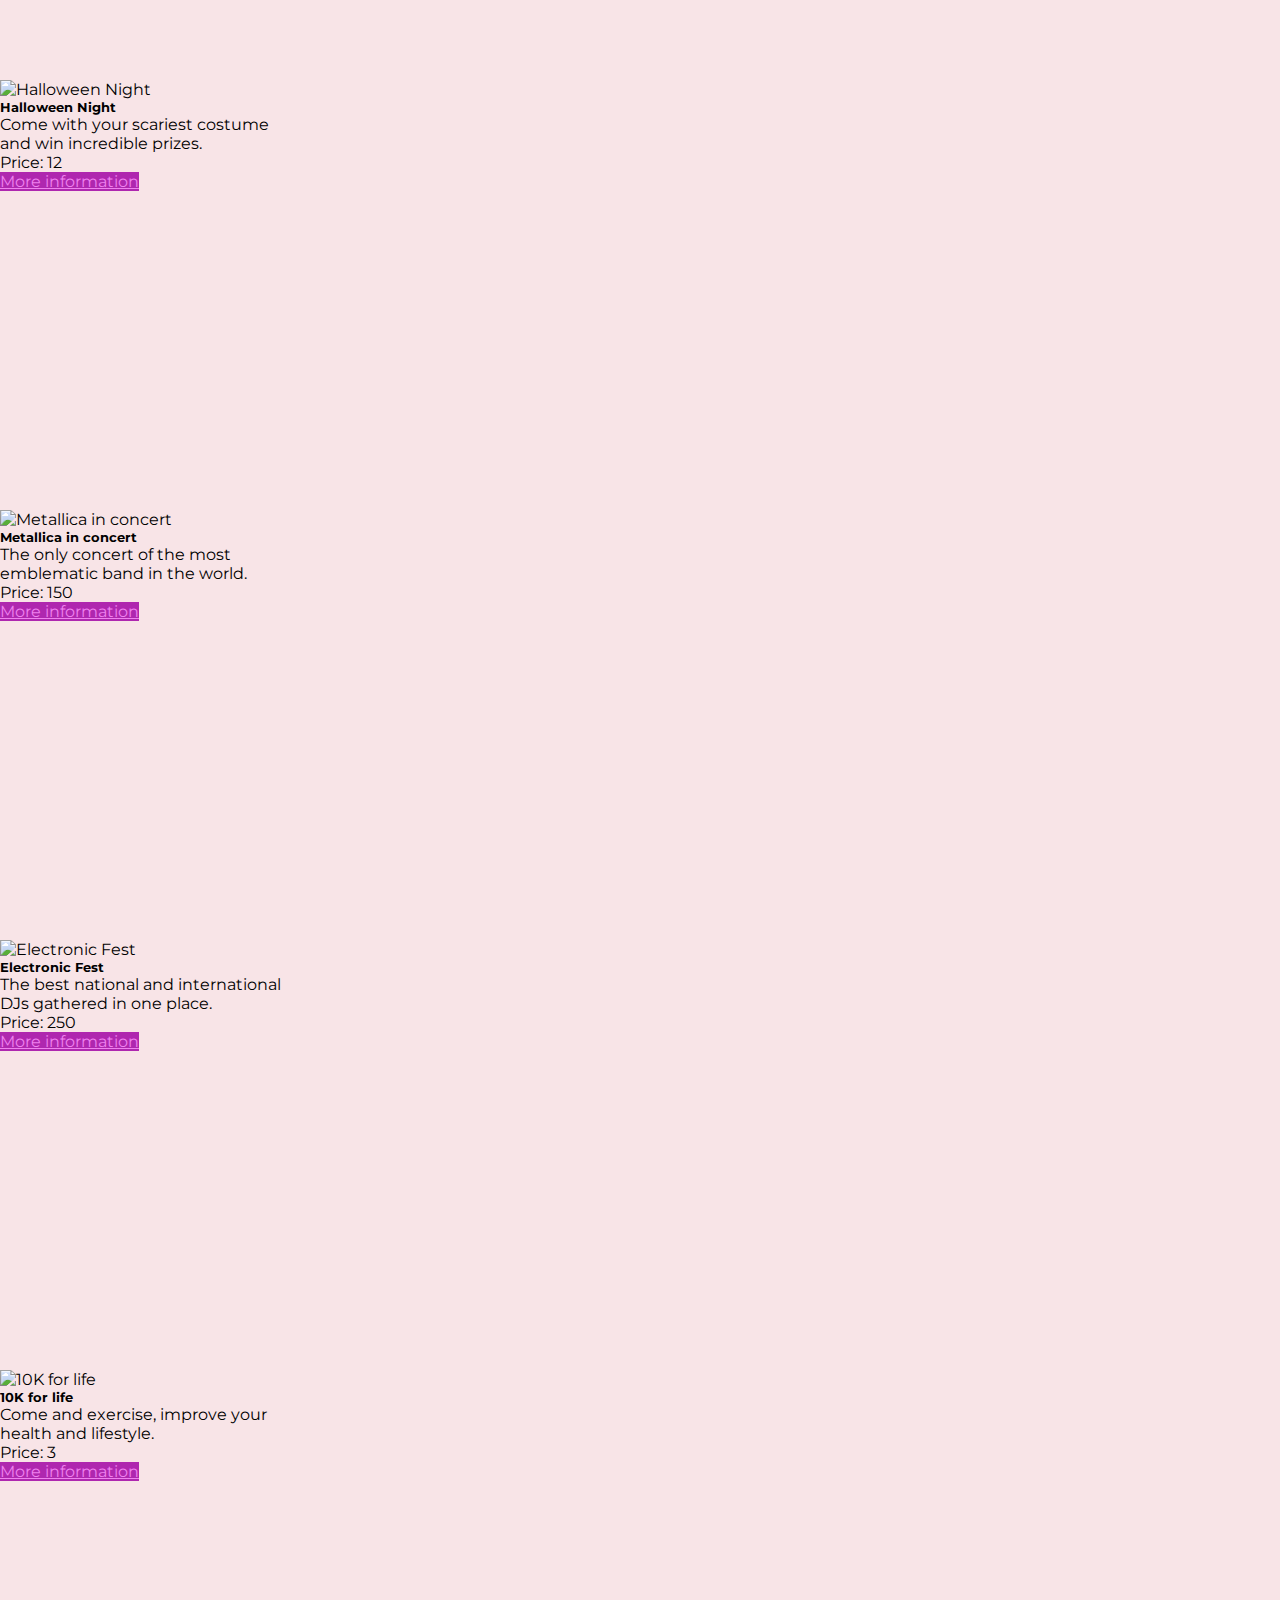
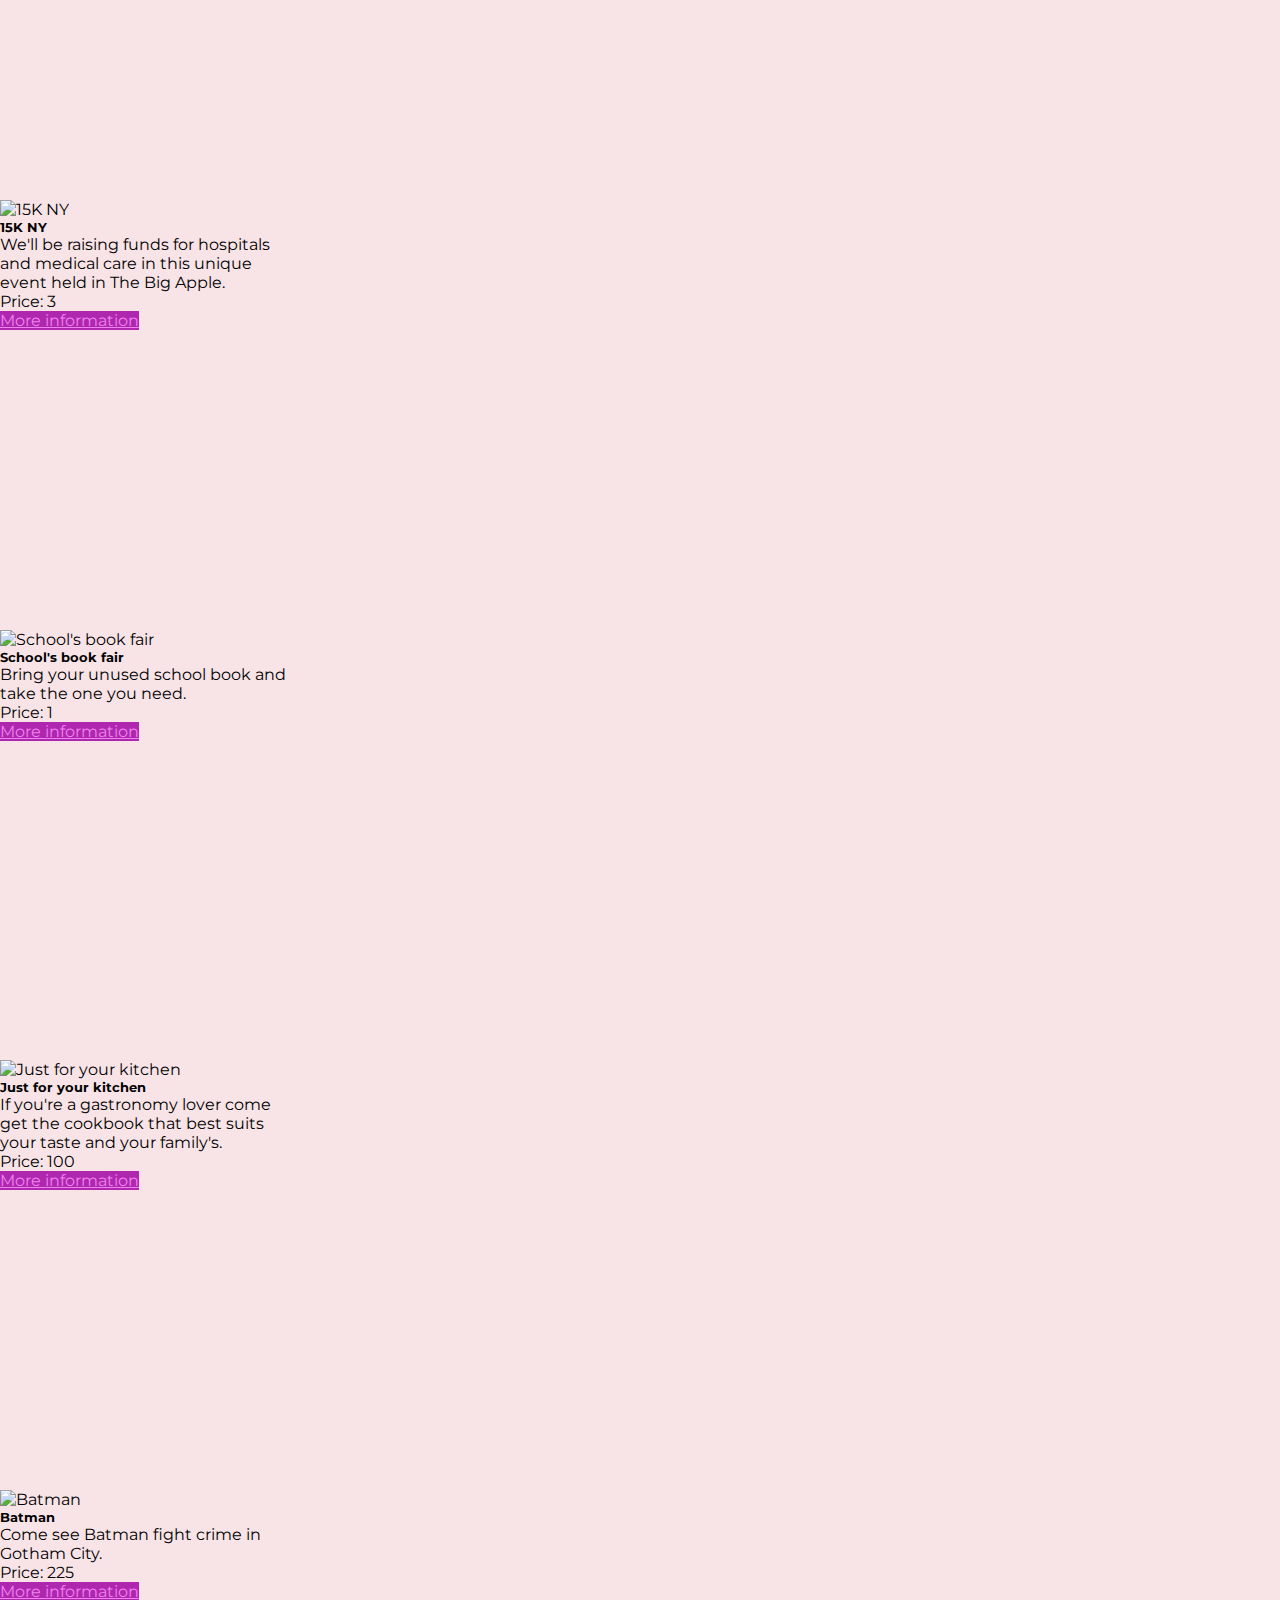
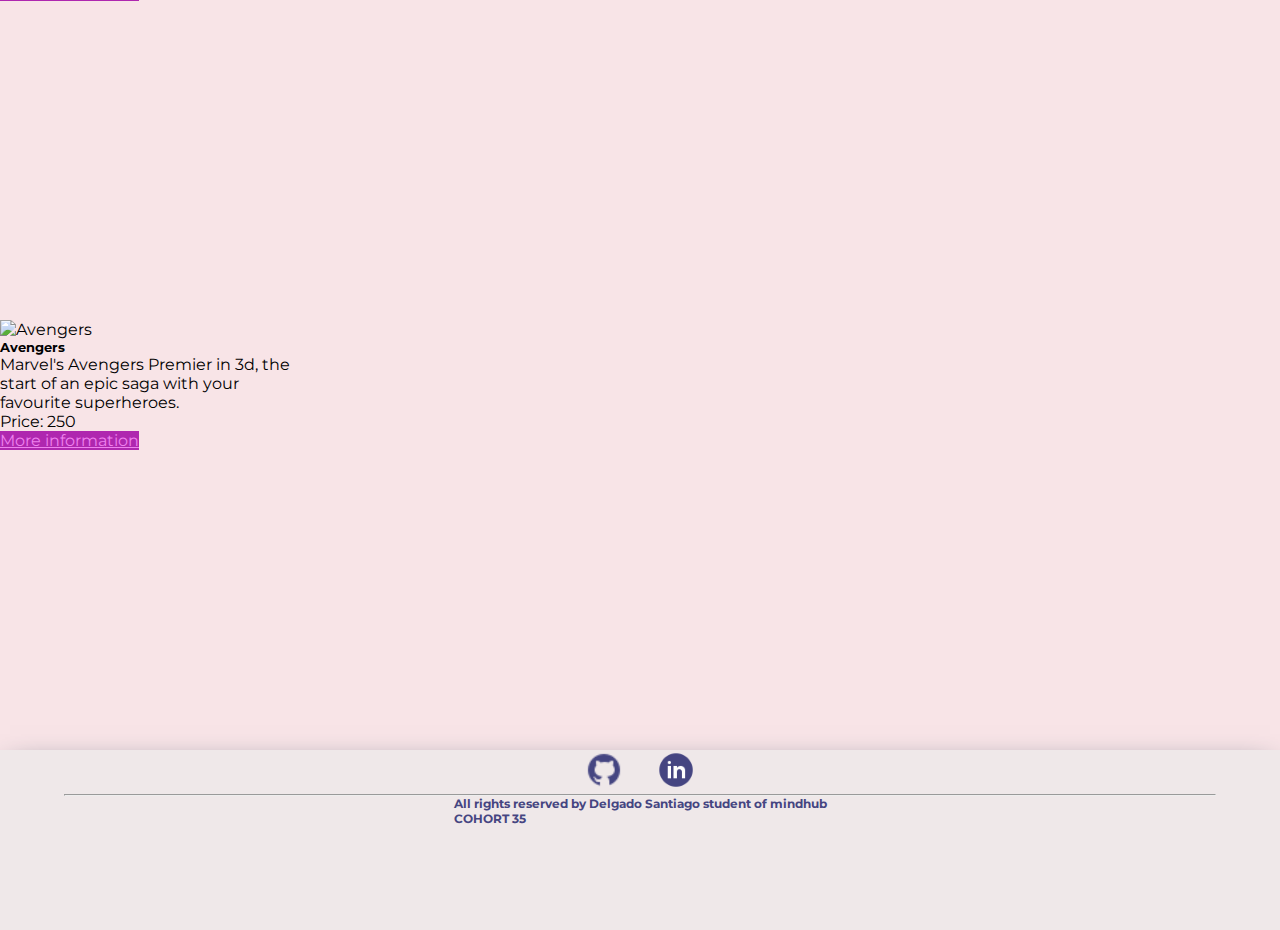
==== commit bfa14d35: "arrancando la task4" ====
--- a/index.html
+++ b/index.html
@@ -88,18 +88,24 @@
         <!----------------------------------------EMPIEZA CARDS --------------------------------------------------->
 
         <div id="cartas-home" class=" containercards d-flex align-items-center my-5 justify-content-center flex-wrap">
-            
+
 
         </div>
     </main>
     <footer>
-        <div class="redessociales d-flex justify-content-center align-items-center">
-            <a href=""><img src="./recursos/logoig (1).png" class="logosredessociales" alt="Logo de instagram"></a>
-            <a href=""><img src="./recursos/loguitofacebook.png" class="logosredessociales" alt="Logo de instagram"><a>
-                    <a href=""><img src="./recursos/logowsp.png" class="logosredessociales" alt="Logo de instagram"></a>
+        <div class="redessociales d-flex justify-content-center align-items-center mt-3">
+            <a href="https://github.com/SantiagoDelgadoo"><img src="./recursos/icon-github.png" class="logo"
+                    alt="logo de github" /></a>
+
+            <a href="https://ar.linkedin.com/"><img src="./recursos/icon-linkedin-.png" class="logo"
+                    alt="logo linkedin"></a>
         </div>
-        <div class="d-flex justify-content-center align-items-center">
-            <p class="textofooter d-flex justify-content-center align-items-center me-5">COHORT 35</p>
+        <hr>
+        <div class="textofooter d-flex justify-content-center align-items-center flex-column">
+            <p>All rights reserved by Delgado
+                Santiago student of mindhub
+            </p>
+            <p>COHORT 35</p>
         </div>
     </footer>
     <script src="https://cdn.jsdelivr.net/npm/bootstrap@5.2.1/dist/js/bootstrap.bundle.min.js"
@@ -107,7 +113,7 @@
         crossorigin="anonymous"></script>
     <script src="./events.js"></script>
     <script src="./main.js"></script>
-    
+
 </body>
 
 
--- a/style.css
+++ b/style.css
@@ -67,8 +67,8 @@
 
 
 .card {
-    width: 300px !important;
-    height: 400px !important;
+    width: 290px !important;
+    height: 430px !important;
 }
 
 .card:hover {
@@ -130,18 +130,21 @@
 
 footer {
     width: 100%;
-    height: 10vh;
+    min-height: 20vh;
     background-color: rgba(235, 233, 233, 0.774)!important;
     color: white !important;
     box-shadow: rgb(38, 57, 77) 0px 10px 30px -10px;
     display: flex;
     align-items: center;
-    justify-content: space-between;
-}
-
-.logosredessociales {
-    width: 55px;
-}
+    flex-direction: column;
+    /* justify-content: space-between; */
+}
+
+hr {
+    width: 90vw !important;
+    color: rgb(69, 69, 129) !important;
+}
+
 
 .colorboton {
     background-color: rgb(175, 39, 175) !important;
@@ -149,10 +152,14 @@
 }
 
 .textofooter {
-    font-size: 16px; 
+    font-size: 12px; 
     color: rgb(69, 69, 129);
     font-weight: bold;
 } 
+
+.logo {
+    width: 40px;
+}
 
 .redessociales {
     display: flex;
@@ -274,10 +281,17 @@
 }
 
 
+@media screen and (max-width: 986px){
+    .containercard1 {
+        width: auto !important;
+        height: auto !important;
+    }
+}
+
 @media screen and (max-width: 768px) {
 
     .logo {
-        width: 130px;
+        width: 30px;
     }
 
     form{
